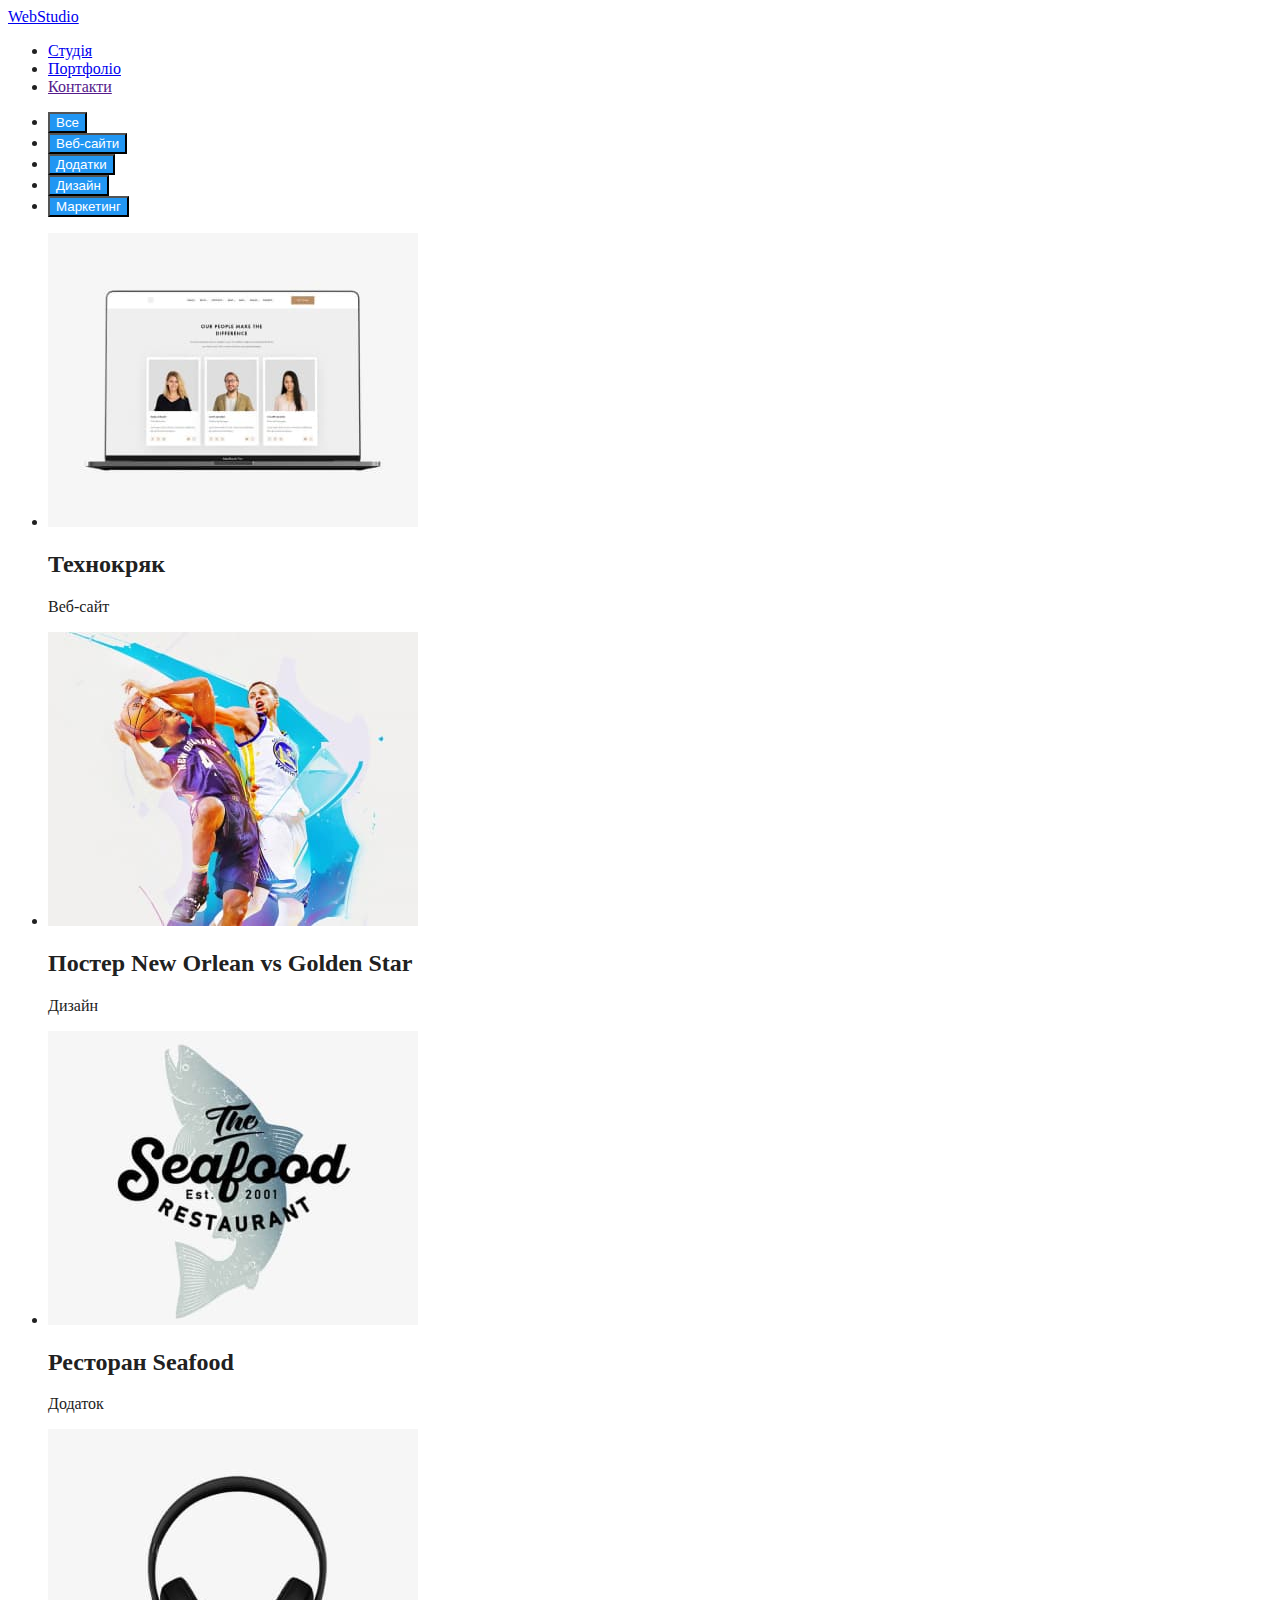
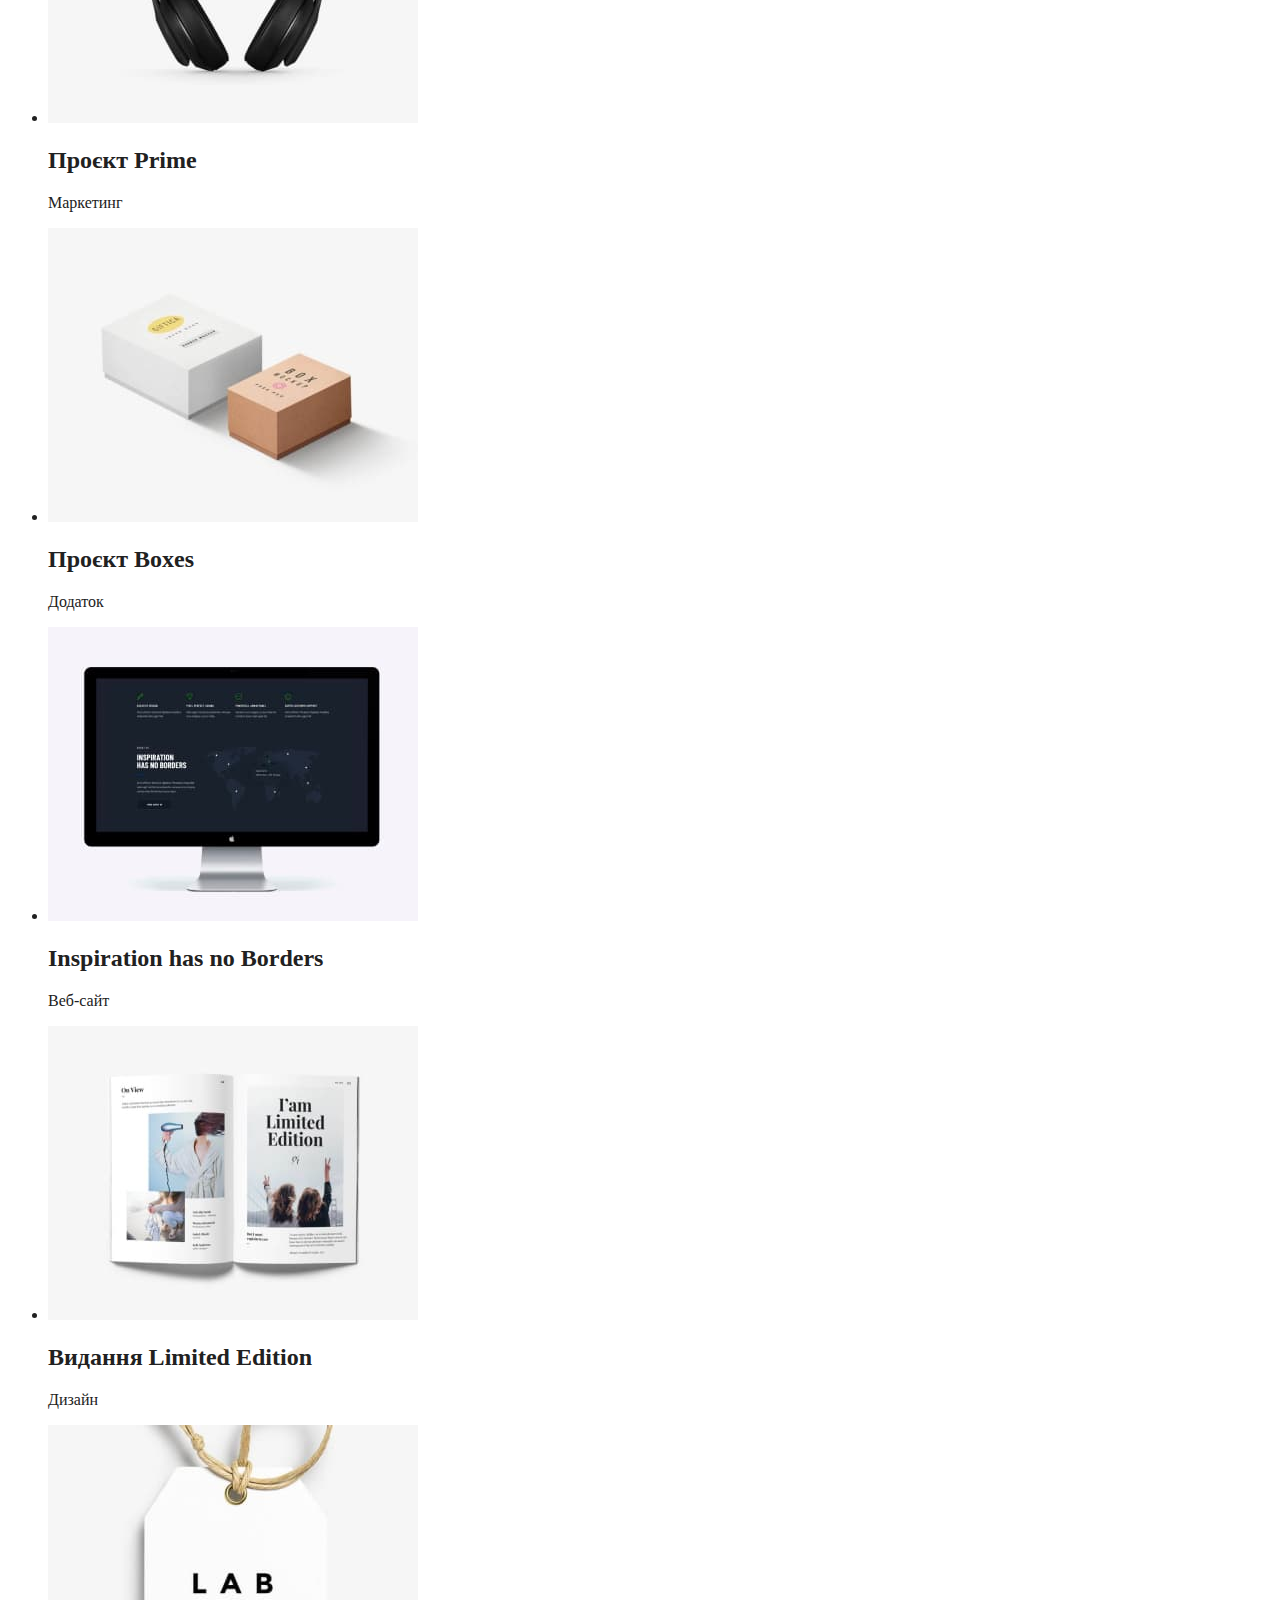
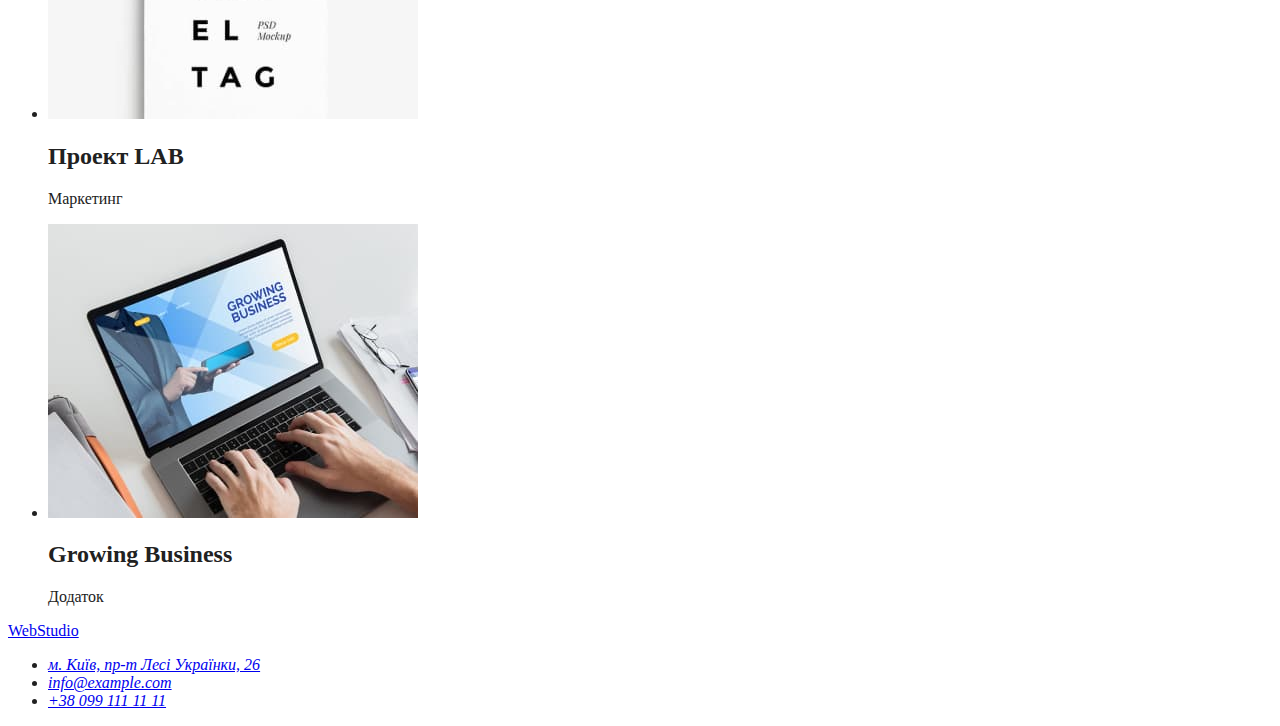
==== portfolio.html @ 0446165f "add 2nd page" ====
<!DOCTYPE html>
<html lang="uk">
    <head>
        <meta charset="UTF-8">
        <meta http-equiv="X-UA-Compatible" content="IE=edge">
        <meta name="viewport" content="width=device-width, initial-scale=1.0">
        <title>WebStudio</title>
        <link rel="stylesheet" href="./css/styles.css">

    </head>
    <body>
        <header>          
            <nav class="nav">
                <a 
                lang="en"
                href="/">
                    WebStudio
                </a>
                <ul class="nav-list list">
                    <li><a href="./index.html">Студія</a></li>
                    <li><a href="./">Портфоліо</a></li>
                    <li><a href="">Контакти</a></li>
                </ul>
            </nav>

<section>
    <ul>
        <li><button class="button">Все</button></li>
        <li><button class="button">Веб-сайти</button></li>
        <li><button class="button">Додатки</button></li>
        <li><button class="button">Дизайн</button></li>
        <li><button class="button">Маркетинг</button></li>
    </ul>
</section>
<section>
    <ul>
        <!-- langf????? -->
        <li>
            <img src="./images/portfolio/img1.jpg" alt="Веб-сторінка">
            <h2>Технокряк</h2>
            <p>Веб-сайт</p>
        </li>
        <li>
            <img src="./images/portfolio/img2.jpg" alt="Баскетбол">
            <h2 lang="en">Постер New Orlean vs Golden Star</h2>
            <p>Дизайн</p>
        </li>
        <li>
            <img src="./images/portfolio/img3.jpg" alt="Логотип компанії">
            <h2>Ресторан Seafood</h2>
            <p>Додаток</p>
        </li>
        <li>
            <img src="./images/portfolio/img4.jpg" alt="Навушники">
            <h2>Проєкт Prime</h2>
            <p>Маркетинг</p>
        </li>
        <li>
            <img src="./images/portfolio/img5.jpg" alt="Коробки різного кольору">
            <h2>Проєкт Boxes</h2>
            <p>Додаток</p>
        </li>
        <li>
            <img src="./images/portfolio/img6.jpg" alt="Комп`ютер Apple">
            <h2 lang="en">Inspiration has no Borders</h2>
            <p>Веб-сайт</p>
        </li> 
       
        <li>
            <img src="./images/portfolio/img7.jpg" alt="Книга з ілюстраціями">
            <h2>Видання Limited Edition</h2>
            <p>Дизайн</p>
        </li>
        <li>
            <img src="./images/portfolio/img8.jpg" alt="Тег з назвою">
            <h2>Проект LAB</h2>
            <p>Маркетинг</p>
        </li>
        <li>
            <img src="./images/portfolio/img9.jpg" alt="Робота за ноутбуком">
            <h2 lang="en">Growing Business</h2>
            <p>Додаток</p>
        </li>
    </ul>
</section>




            <footer>
                <a lang="en" href="/"> WebStudio</a>
        
                <address>
                    <ul class="list">
                        <li>
                            <a href="https://www.google.com/maps/d/embed?mid=10uSM3H-mIU3GznYo2szRIEphczw&hl=en_US&ehbc=2E312F" target="_blank">м. Київ, пр-т Лесі Українки, 26
                            </a>
                        </li>
                        <li>
                            <a href="mailto:info@example.com">info@example.com</a>
                        </li>
                        <li>  
                            <a href="tel:+380991111111">+38 099 111 11 11</a>                   
                        </li>
                    </ul>                         
                </address>
            </footer>
            </body>
            </html>
---- css/styles.css ----
body {
    background-color: #FFFFFF;
    color: #212121;
}

/* во все списки добавить */
/* .list{
    list-style: none; */
/* } */ */

/* не работает */
.nav-list,link:hover
.nav-list,link:focus {
    color: #2196F3;

}

.nav-auth-list {
    color: #757575;

}
.button {
    color: #FFFFFF;
    background-color: #2196F3;
}

/* еще черній #000000; */
/*  основнойчерный #212121; */
/* абзац и хедер #757575;*/
/* акцент синий #2196F3; */
/* фон акцент белій #FFFFFF; */
/* футер  rgba(255, 255, 255, 0.6) телефон ипочта */
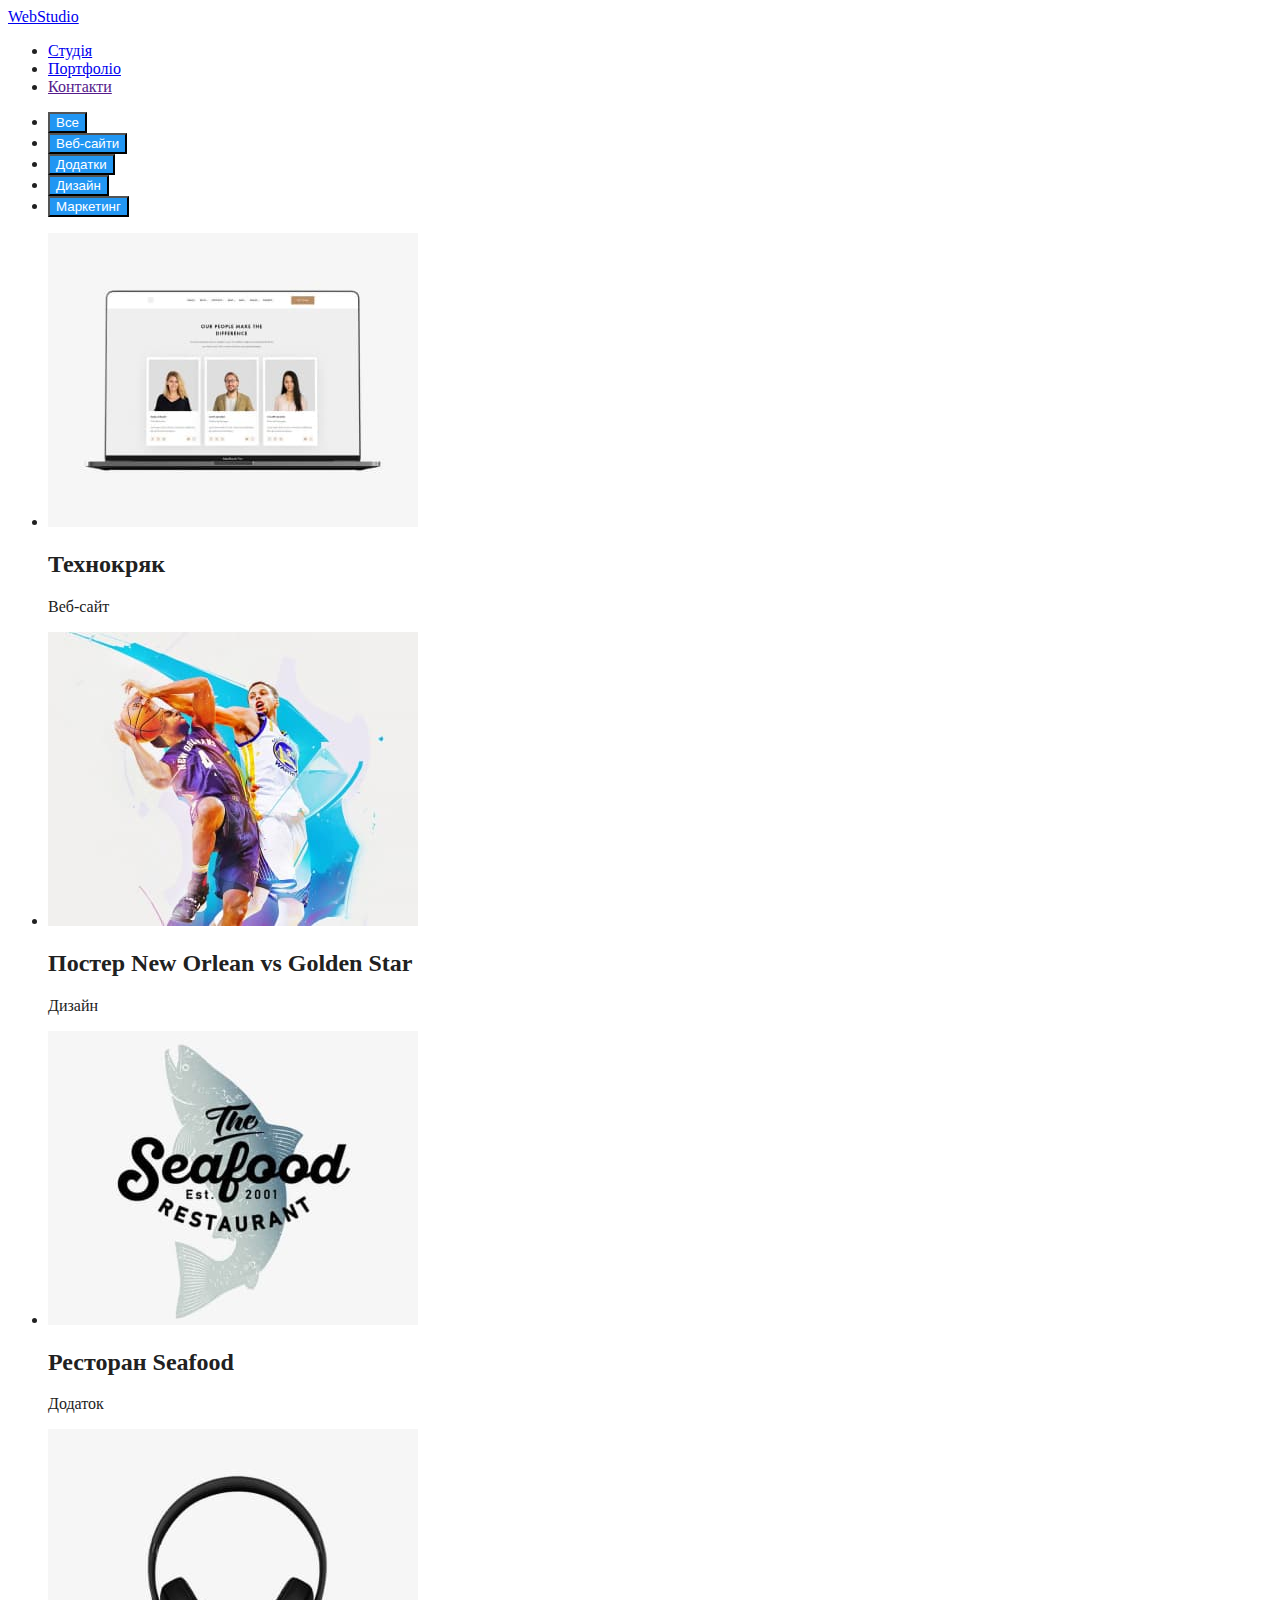
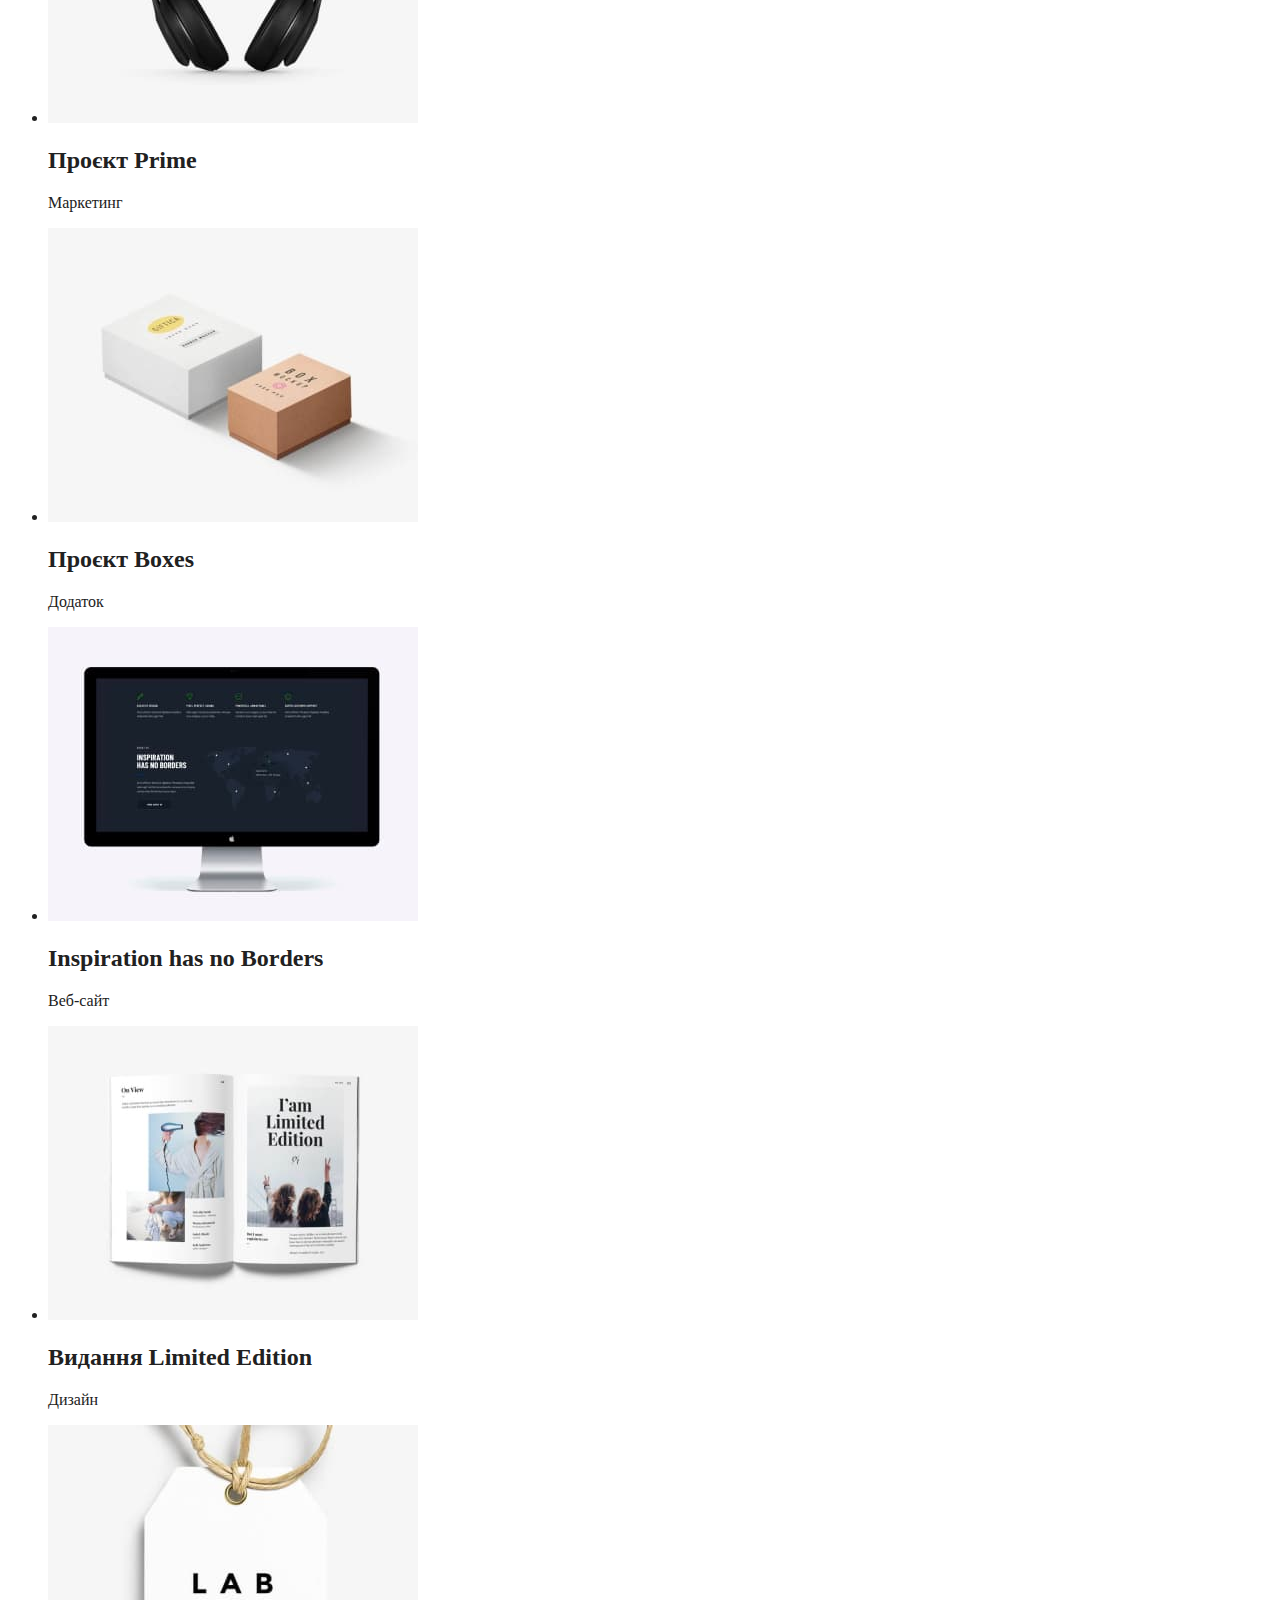
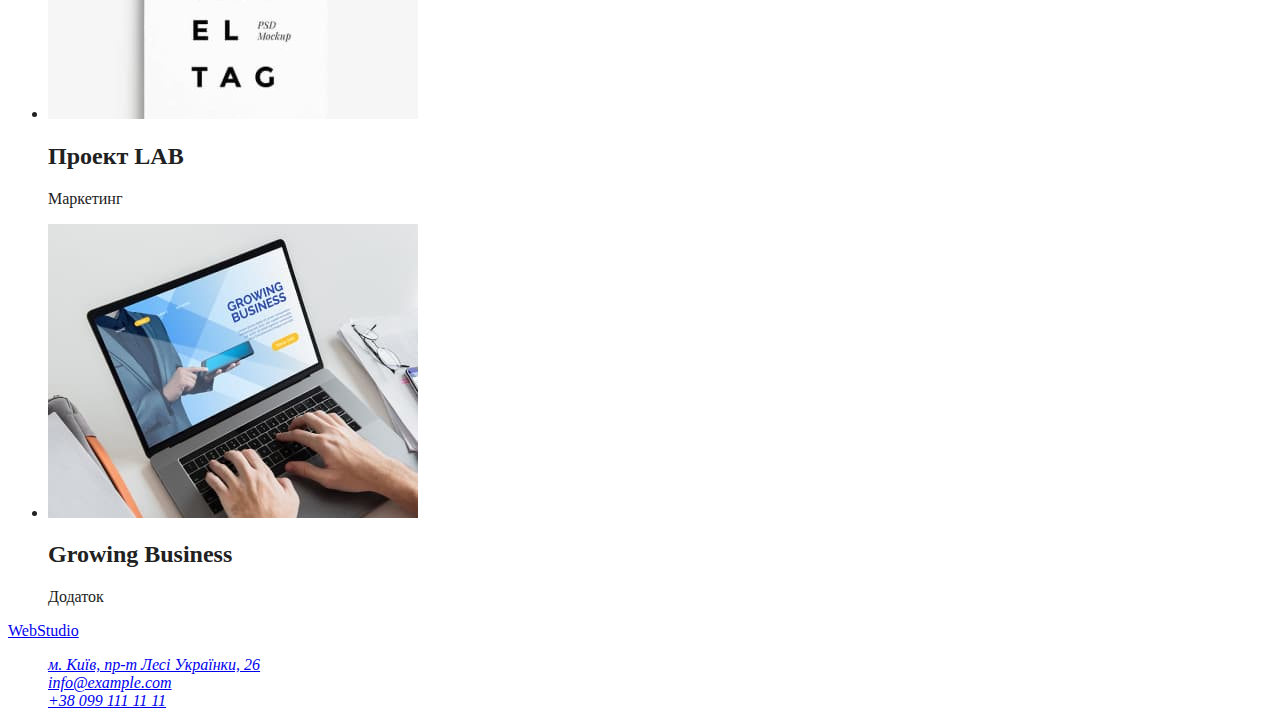
==== commit 493aea03: "add colours 1st page" ====
--- a/portfolio.html
+++ b/portfolio.html
@@ -16,7 +16,7 @@
                 href="/">
                     WebStudio
                 </a>
-                <ul class="nav-list list">
+                <ul class="nav-list ">
                     <li><a href="./index.html">Студія</a></li>
                     <li><a href="./">Портфоліо</a></li>
                     <li><a href="">Контакти</a></li>
--- a/css/styles.css
+++ b/css/styles.css
@@ -2,22 +2,35 @@
     background-color: #FFFFFF;
     color: #212121;
 }
-
-/* во все списки добавить */
-/* .list{
-    list-style: none; */
-/* } */ */
-
-/* не работает */
-.nav-list,link:hover
-.nav-list,link:focus {
+.logo {
+    color: black;
+}
+.site-nav .link {
+    color: #212121;
+}
+.site-nav .link:hover,
+.site-nav .link:focus {
     color: #2196F3;
-
 }
 
-.nav-auth-list {
+.list {
+    list-style: none;
+}
+.nav-contact .link{
     color: #757575;
-
+}
+.nav-contact .link:hover,
+.nav-contact .link:focus {
+    color: #2196F3; 
+}
+.hero {
+    background-color: #2F303A;
+}
+.hero-title {
+    color: #FFFFFF;
+}
+.section-text {
+    color: #757575;
 }
 .button {
     color: #FFFFFF;
@@ -25,8 +38,9 @@
 }
 
 /* еще черній #000000; */
-/*  основнойчерный #212121; */
-/* абзац и хедер #757575;*/
+/*  основнойчерный #212121;поменяла */
+/* абзац и хедер #757575;поменяла*/
 /* акцент синий #2196F3; */
 /* фон акцент белій #FFFFFF; */
+/* фон hero #2F303A */
 /* футер  rgba(255, 255, 255, 0.6) телефон ипочта */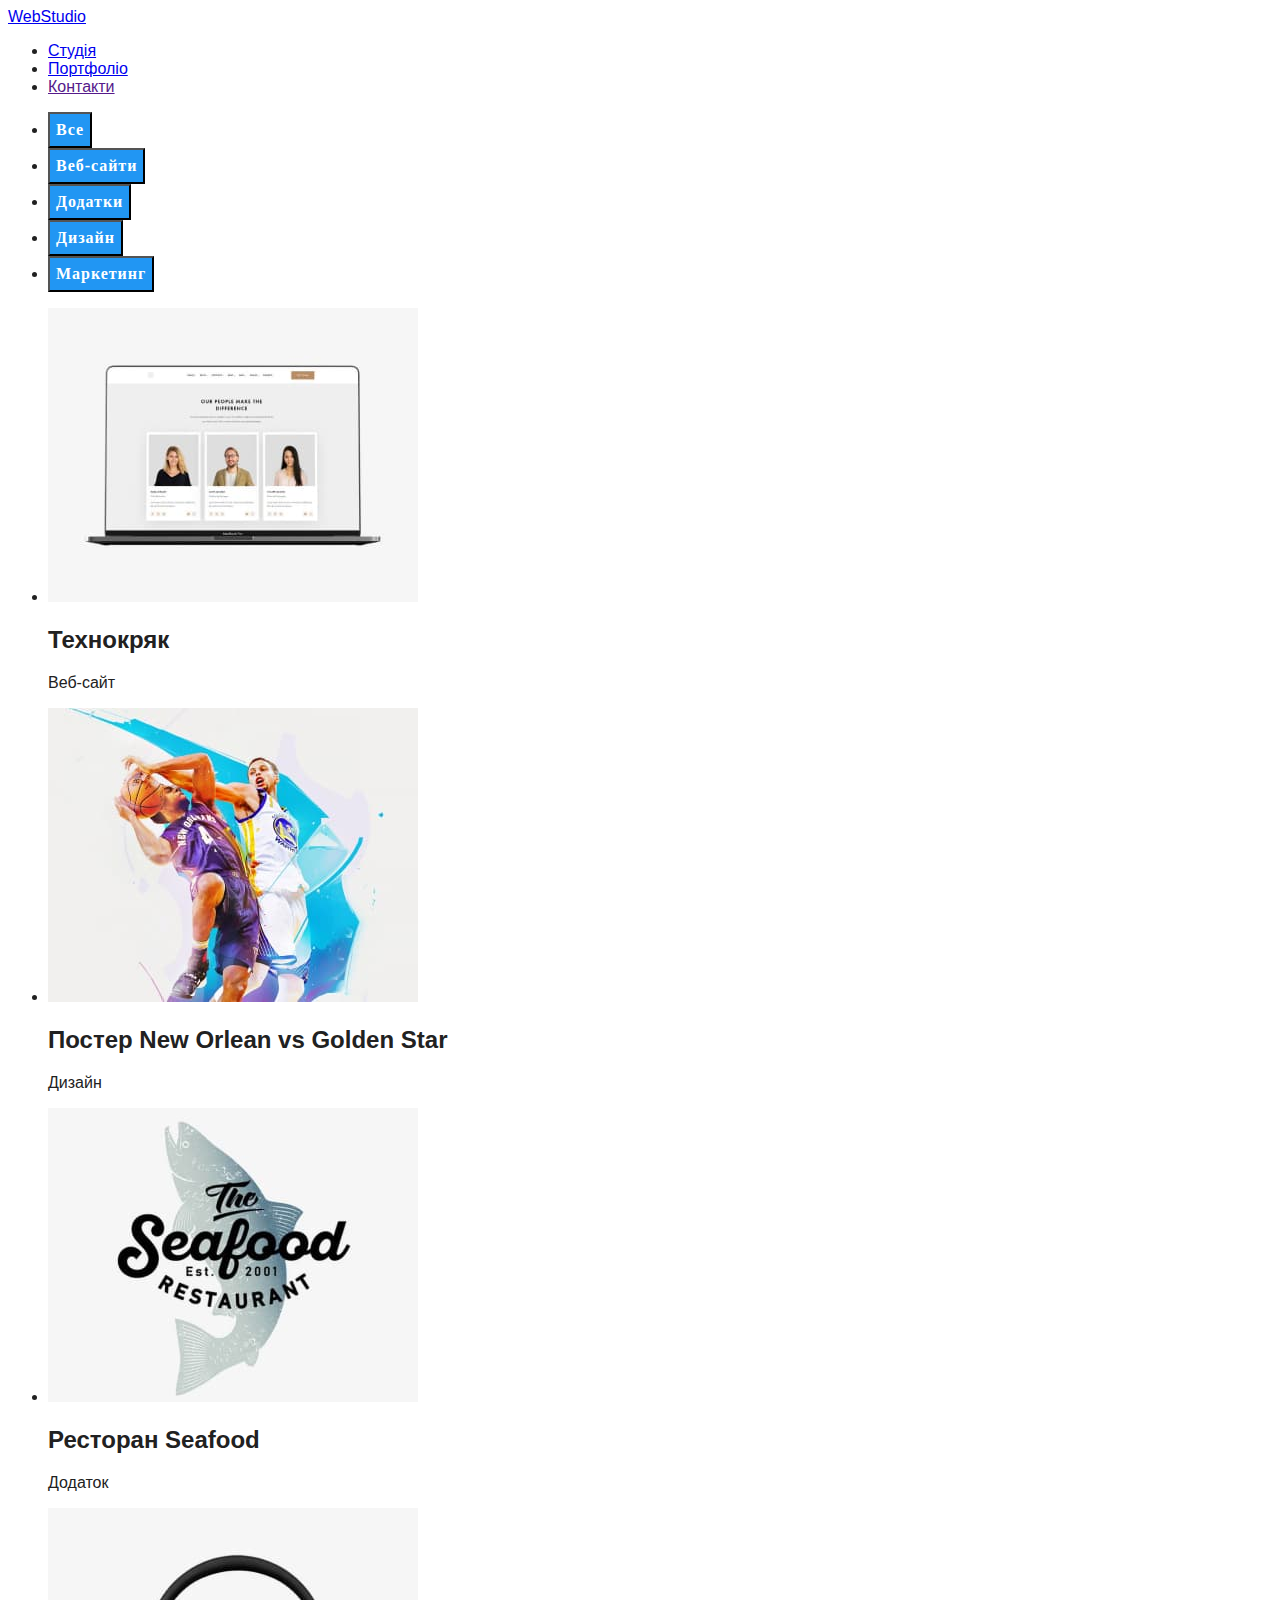
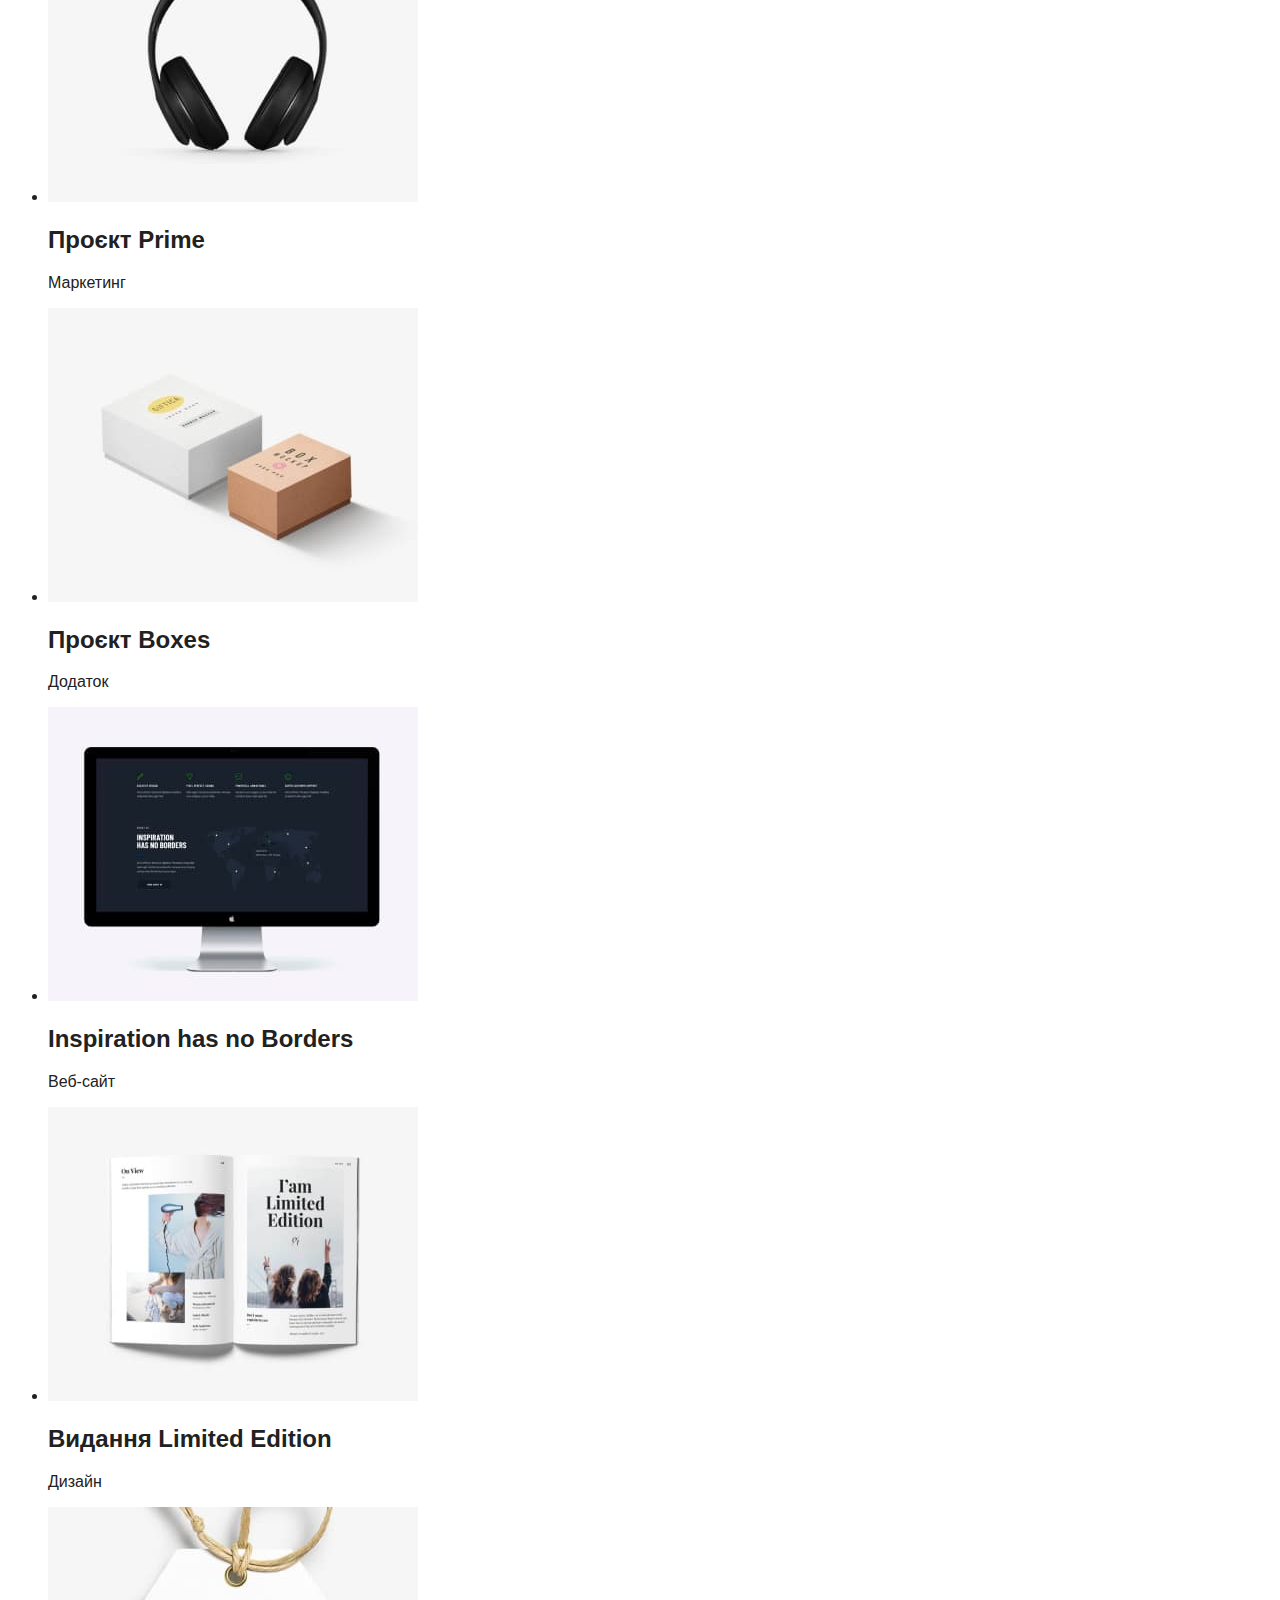
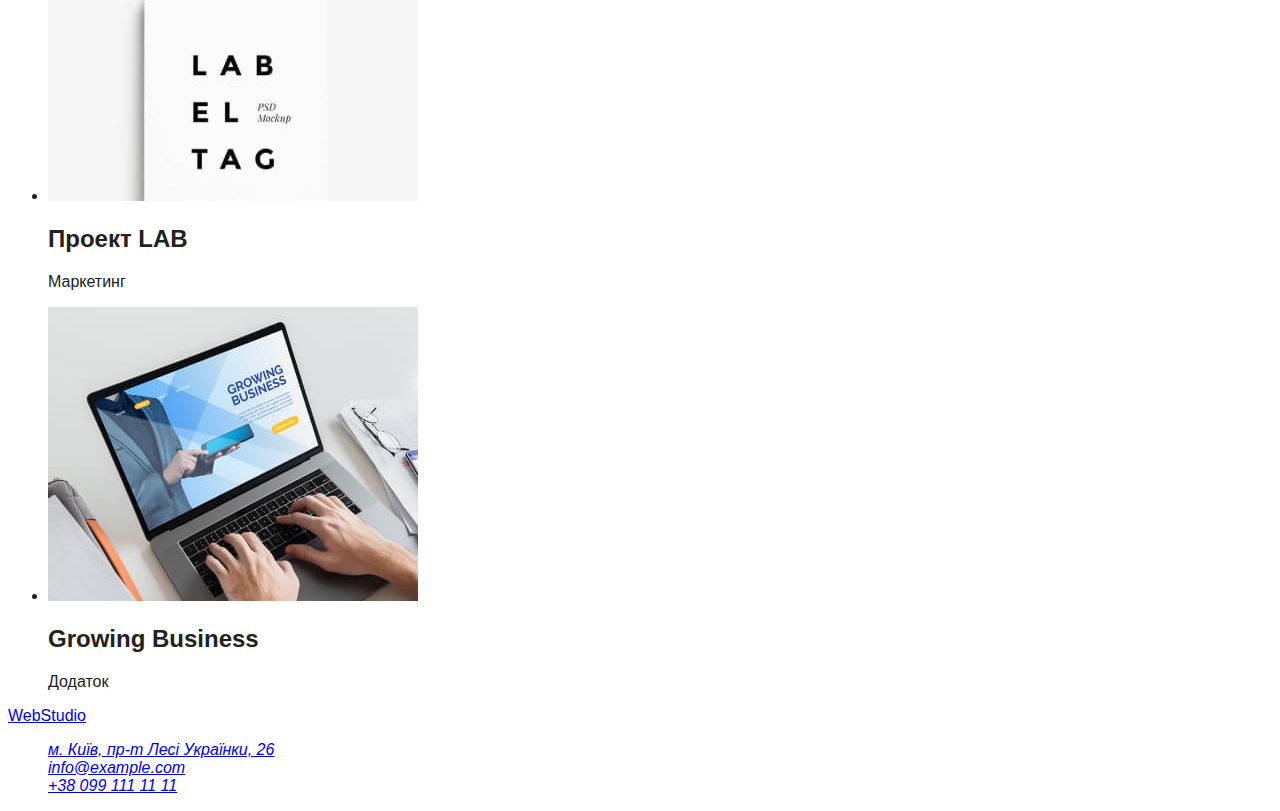
==== commit c283168e: "add all classes 1 page" ====
--- a/portfolio.html
+++ b/portfolio.html
@@ -24,6 +24,7 @@
             </nav>
 
 <section>
+    <h1 hidden>Портфоліо</h1>
     <ul>
         <li><button class="button">Все</button></li>
         <li><button class="button">Веб-сайти</button></li>
@@ -36,48 +37,48 @@
     <ul>
         <!-- langf????? -->
         <li>
-            <img src="./images/portfolio/img1.jpg" alt="Веб-сторінка">
+            <img src="./images/portfolio/img1.jpg" alt="Веб-сторінка" width="370" height="294">
             <h2>Технокряк</h2>
             <p>Веб-сайт</p>
         </li>
         <li>
-            <img src="./images/portfolio/img2.jpg" alt="Баскетбол">
+            <img src="./images/portfolio/img2.jpg" alt="Баскетбол" width="370" height="294">
             <h2 lang="en">Постер New Orlean vs Golden Star</h2>
             <p>Дизайн</p>
         </li>
         <li>
-            <img src="./images/portfolio/img3.jpg" alt="Логотип компанії">
+            <img src="./images/portfolio/img3.jpg" alt="Логотип компанії" width="370" height="294">
             <h2>Ресторан Seafood</h2>
             <p>Додаток</p>
         </li>
         <li>
-            <img src="./images/portfolio/img4.jpg" alt="Навушники">
+            <img src="./images/portfolio/img4.jpg" alt="Навушники" width="370" height="294">
             <h2>Проєкт Prime</h2>
             <p>Маркетинг</p>
         </li>
         <li>
-            <img src="./images/portfolio/img5.jpg" alt="Коробки різного кольору">
+            <img src="./images/portfolio/img5.jpg" alt="Коробки різного кольору" width="370" height="294">
             <h2>Проєкт Boxes</h2>
             <p>Додаток</p>
         </li>
         <li>
-            <img src="./images/portfolio/img6.jpg" alt="Комп`ютер Apple">
+            <img src="./images/portfolio/img6.jpg" alt="Комп`ютер Apple" width="370" height="294">
             <h2 lang="en">Inspiration has no Borders</h2>
             <p>Веб-сайт</p>
         </li> 
        
         <li>
-            <img src="./images/portfolio/img7.jpg" alt="Книга з ілюстраціями">
+            <img src="./images/portfolio/img7.jpg" alt="Книга з ілюстраціями" width="370" height="294">
             <h2>Видання Limited Edition</h2>
             <p>Дизайн</p>
         </li>
         <li>
-            <img src="./images/portfolio/img8.jpg" alt="Тег з назвою">
+            <img src="./images/portfolio/img8.jpg" alt="Тег з назвою" width="370" height="294">
             <h2>Проект LAB</h2>
             <p>Маркетинг</p>
         </li>
         <li>
-            <img src="./images/portfolio/img9.jpg" alt="Робота за ноутбуком">
+            <img src="./images/portfolio/img9.jpg" alt="Робота за ноутбуком" width="370" height="294">
             <h2 lang="en">Growing Business</h2>
             <p>Додаток</p>
         </li>
--- a/css/styles.css
+++ b/css/styles.css
@@ -1,9 +1,23 @@
 body {
     background-color: #FFFFFF;
     color: #212121;
+    font-family: Roboto, sans-serif;
 }
 .logo {
+    font-family: 'Raleway', sans-serif;
+    font-weight: 700;
+    font-size: 26px;
+    line-height: 1.19;
+    letter-spacing: 0.03em;
     color: black;
+}
+.start-logo {
+    font-family: 'Raleway', sans-serif;
+    font-weight: 700;
+    font-size: 26px;
+    line-height: 1.19;
+    letter-spacing: 0.03em;
+    color: #2196F3;
 }
 .site-nav .link {
     color: #212121;
@@ -16,26 +30,126 @@
 .list {
     list-style: none;
 }
+.link {
+    text-decoration: none;
+}
+.site-nav-list {
+    font-weight: 500;
+    font-size: 14px;
+    line-height: 1.14;
+    letter-spacing: 0.02em;
+}
+/* .site-nav .link {
+    font-weight: 500;
+    font-size: 14px;
+    line-height: 1.14;
+    letter-spacing: 0.02em;
+} */
+
 .nav-contact .link{
     color: #757575;
+}
+.nav-contact-item {
+    font-family: 'Roboto',sans-serif;
+    font-weight: 500;
+    font-size: 14px;
+    line-height: 1.14;
+    letter-spacing: 0.02em;
 }
 .nav-contact .link:hover,
 .nav-contact .link:focus {
     color: #2196F3; 
 }
+
+
 .hero {
     background-color: #2F303A;
 }
 .hero-title {
+    font-family: 'Roboto';
+    font-weight: 900;
+    font-size: 44px;
+    line-height: 1.36;
+    text-align: center;
+    letter-spacing: 0.06em;
+    text-transform: uppercase;
     color: #FFFFFF;
 }
-.section-text {
+.button {
+    font-family: 'Roboto';
+    font-weight: 700;
+    font-size: 16px;
+    line-height: 1.88;
+    /* display: flex;
+    align-items: center; */
+    text-align: center;
+    letter-spacing: 0.06em;
+    color: #FFFFFF;
+    background-color: #2196F3;
+    cursor:pointer;
+}
+.button:hover,
+.button:focus {
+    color: #FFFFFF;
+    background-color:#188CE8;
+}
+.title-feautures {
+    font-family: 'Roboto';
+    font-weight: 700;
+    font-size: 14px;
+    line-height: 1.14;
+    letter-spacing: 0.03em;
+    text-transform: uppercase;
+    /* последние значение отличаются */
+}
+
+
+.text-feautures {
+    font-family: 'Roboto';
+    font-weight: 400;
+    font-size: 14px;
+    line-height: 1.71;
+    letter-spacing: 0.03em;
     color: #757575;
 }
-.button {
-    color: #FFFFFF;
-    background-color: #2196F3;
+.gallery-title {
+    font-family: 'Roboto';
+    font-weight: 700;
+    font-size: 36px;
+    line-height: 1.17;
+    text-align: center;
+    letter-spacing: 0.03em;
+    color: #212121;
 }
+/* IMG */
+.team-title [
+    font-family: 'Roboto';
+    font-weight: 700;
+    font-size: 36px;
+    line-height: 1.17;
+    text-align: center;
+    letter-spacing: 0.03em;
+    color: #212121;
+]
+font-family: 'Roboto';
+font-style: normal;
+font-weight: 500;
+font-size: 16px;
+line-height: 19px;
+/* identical to box height */
+
+text-align: center;
+letter-spacing: 0.03em;
+
+color: #212121;
+
+
+
+/* 
+Raleway bold 
+Roboto medium, black,bold, regular,
+Roboto regular-основной
+*/
 
 /* еще черній #000000; */
 /*  основнойчерный #212121;поменяла */
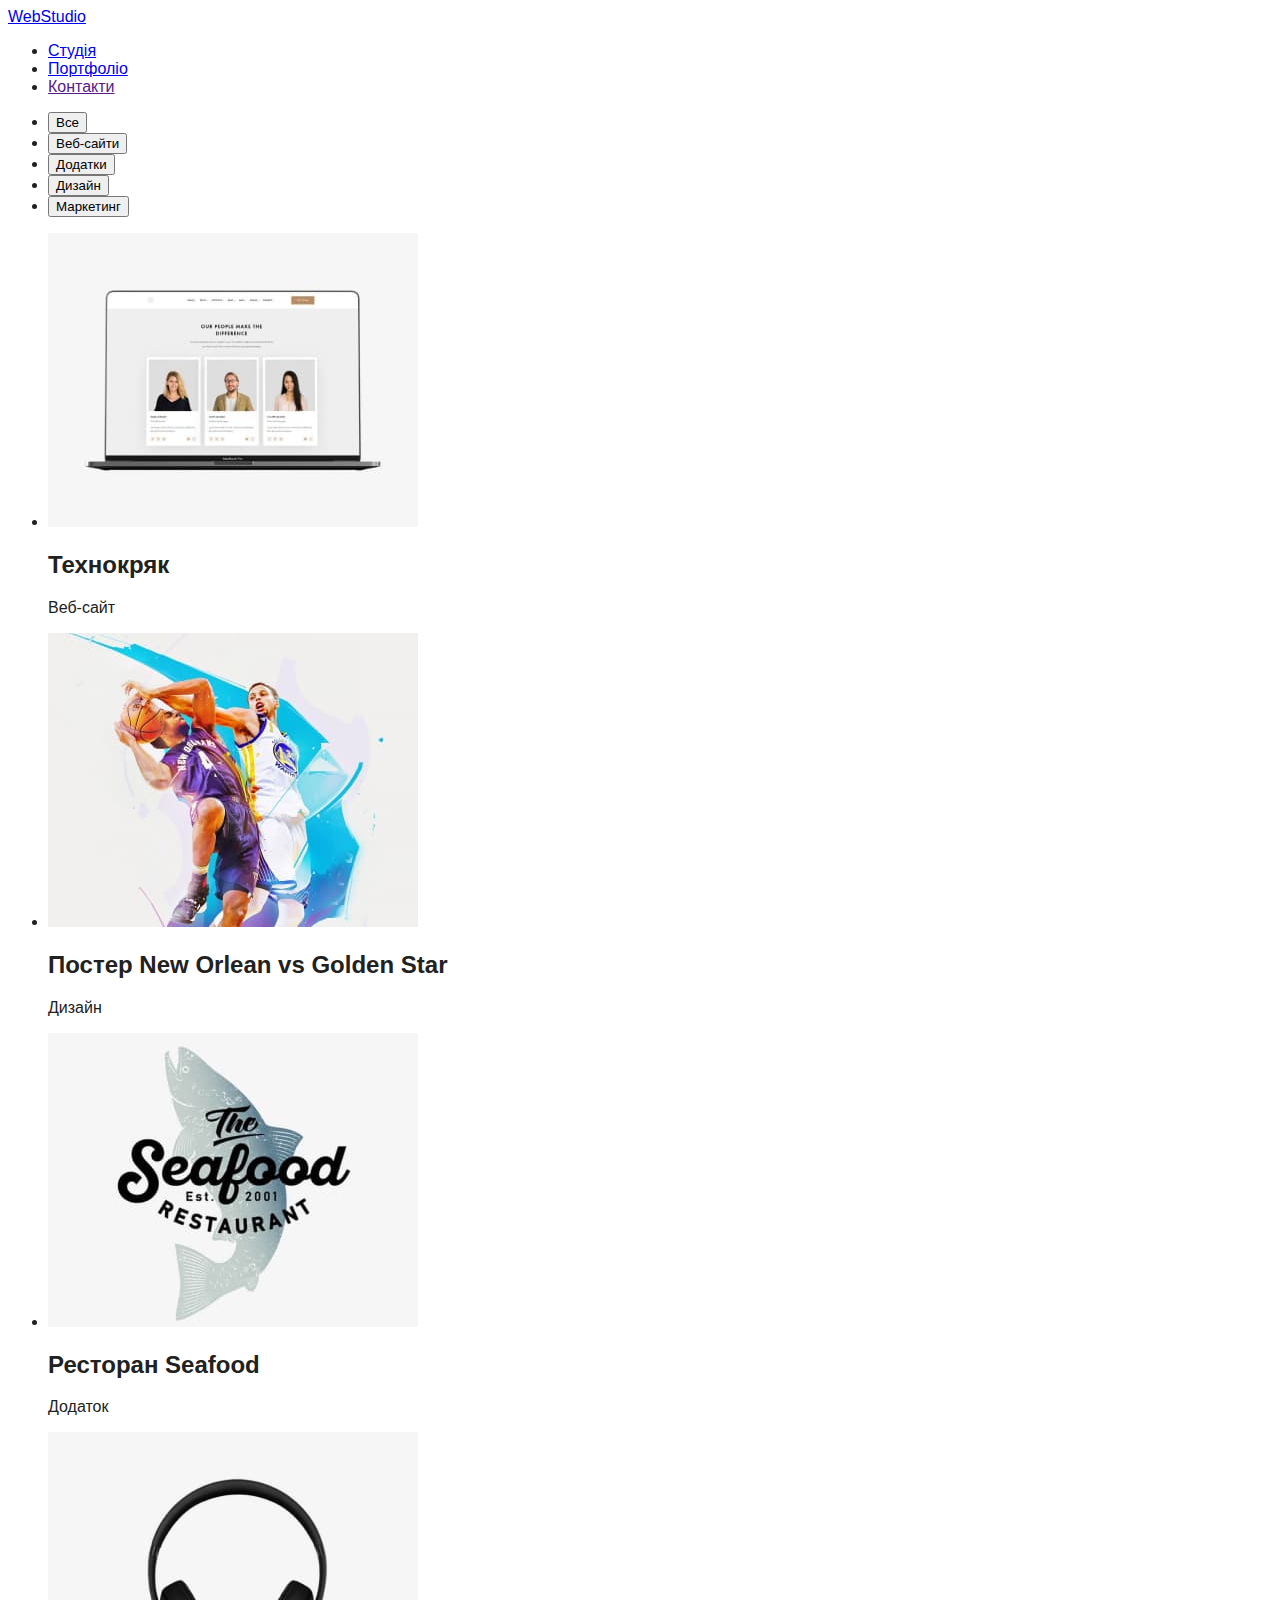
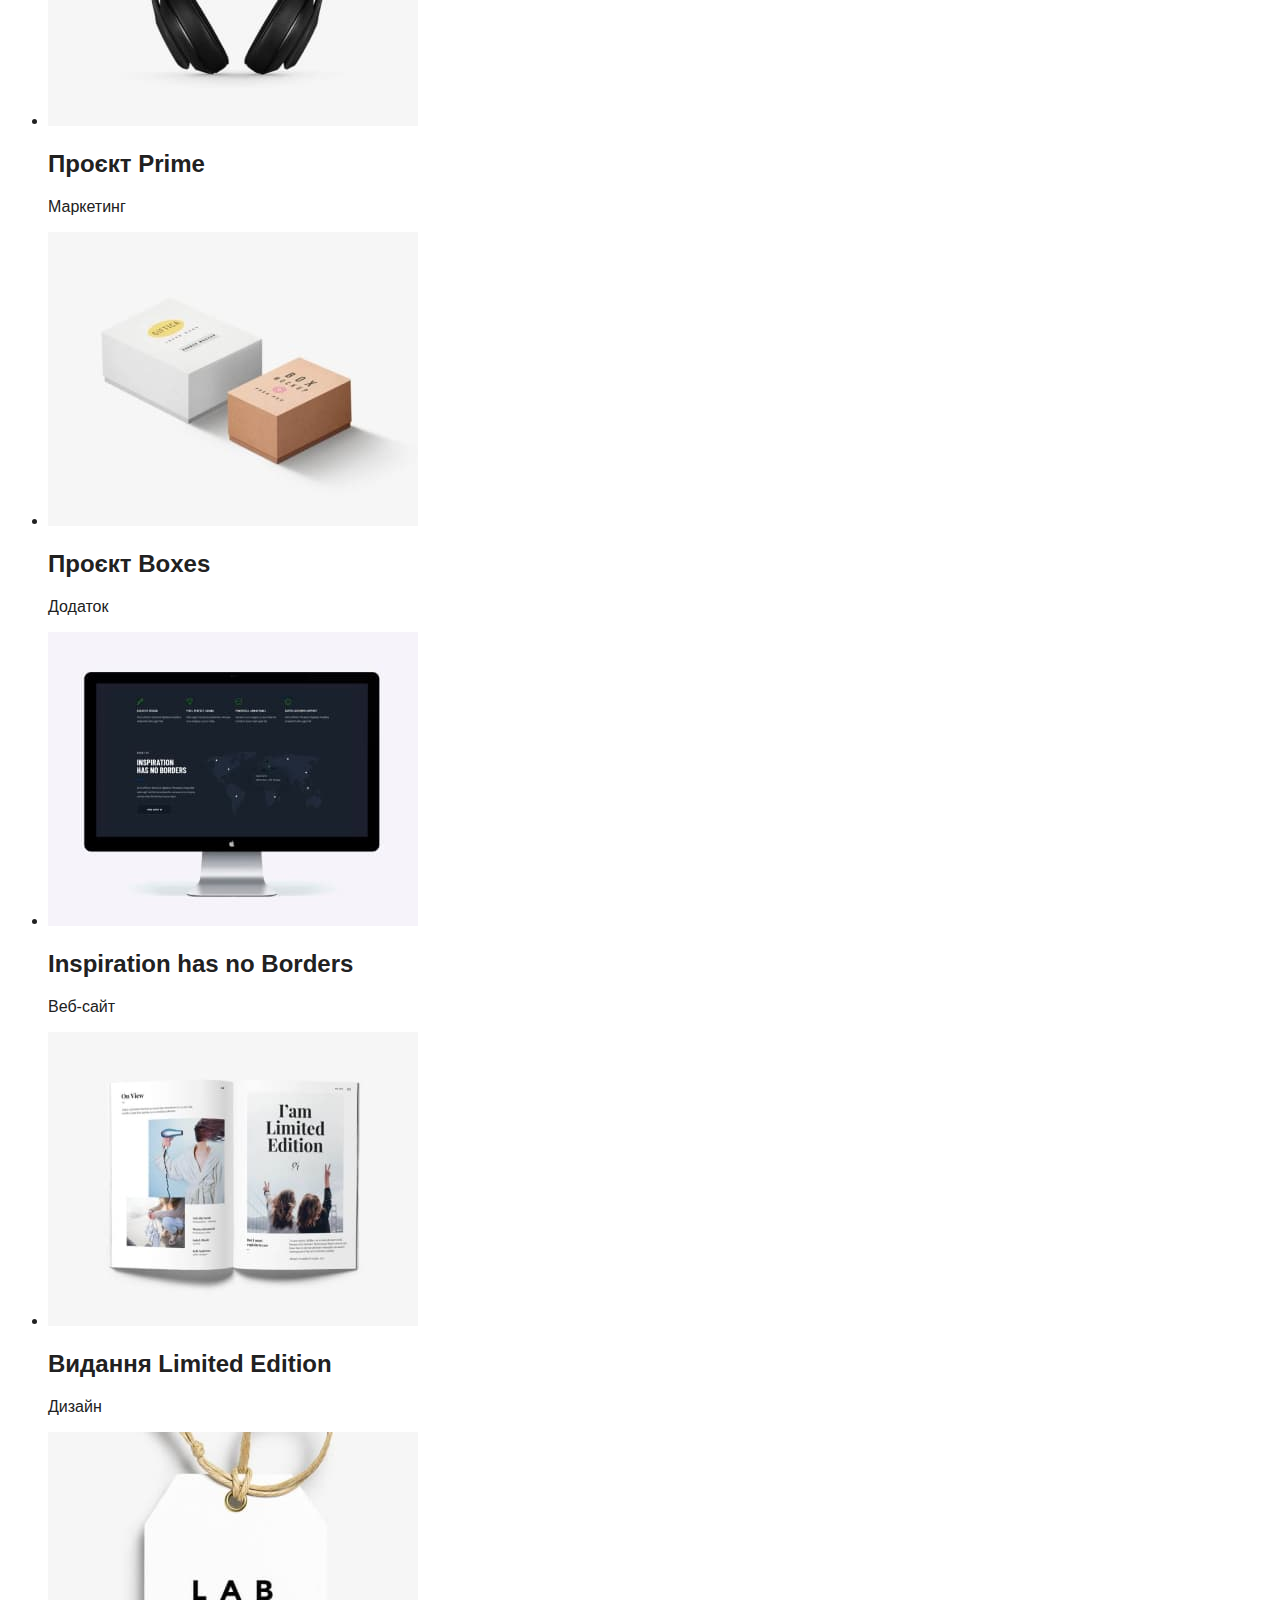
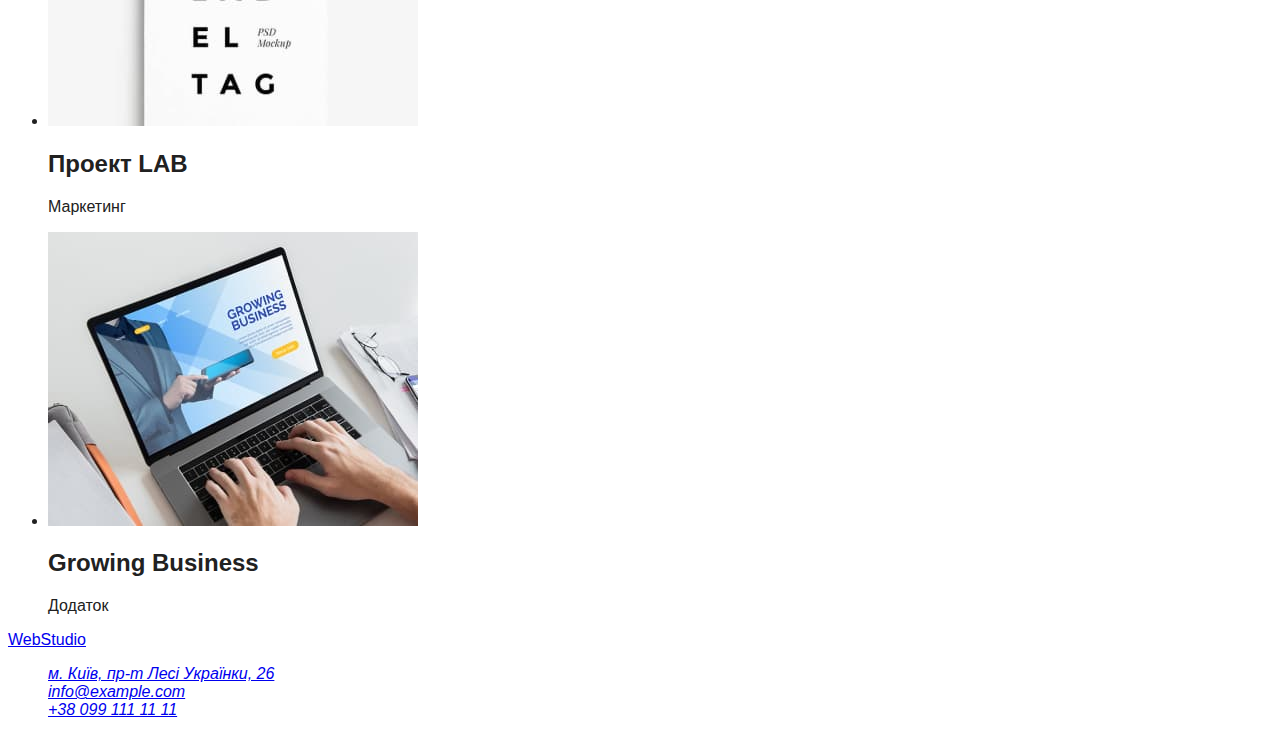
==== commit 0e4dffb4: "next commit" ====
--- a/portfolio.html
+++ b/portfolio.html
@@ -23,64 +23,61 @@
                 </ul>
             </nav>
 
-<section>
-    <h1 hidden>Портфоліо</h1>
-    <ul>
-        <li><button class="button">Все</button></li>
-        <li><button class="button">Веб-сайти</button></li>
-        <li><button class="button">Додатки</button></li>
-        <li><button class="button">Дизайн</button></li>
-        <li><button class="button">Маркетинг</button></li>
+<section class="gallery">
+    <h1 class="gallery-title" hidden>Галерея</h1>
+    <ul class="gallery-buttons">
+        <li class="gallery-buttons-link"><button>Все</button></li>
+        <li class="gallery-buttons-link"><button>Веб-сайти</button></li>
+        <li class="gallery-buttons-link"><button>Додатки</button></li>
+        <li class="gallery-buttons-link"><button>Дизайн</button></li>
+        <li class="gallery-buttons-link"><button>Маркетинг</button></li>
     </ul>
-</section>
-<section>
-    <ul>
+    <ul class="portfolio">
         <!-- langf????? -->
-        <li>
-            <img src="./images/portfolio/img1.jpg" alt="Веб-сторінка" width="370" height="294">
-            <h2>Технокряк</h2>
-            <p>Веб-сайт</p>
+        <li class="portfolio-list">
+            <img class="portfolio-img" src="./images/portfolio/img1.jpg" alt="Веб-сторінка" width="370" height="294">
+            <h2 class="portfolio-title">Технокряк</h2>
+            <p class="portfolio-text">Веб-сайт</p>
         </li>
-        <li>
-            <img src="./images/portfolio/img2.jpg" alt="Баскетбол" width="370" height="294">
-            <h2 lang="en">Постер New Orlean vs Golden Star</h2>
-            <p>Дизайн</p>
+        <li class="portfolio-list">
+            <img class="portfolio-img" src="./images/portfolio/img2.jpg" alt="Баскетбол" width="370" height="294">
+            <h2 class="portfolio-title" lang="en">Постер New Orlean vs Golden Star</h2>
+            <p class="portfolio-text">Дизайн</p>
         </li>
-        <li>
-            <img src="./images/portfolio/img3.jpg" alt="Логотип компанії" width="370" height="294">
-            <h2>Ресторан Seafood</h2>
-            <p>Додаток</p>
+        <li class="portfolio-list">
+            <img class="portfolio-img" src="./images/portfolio/img3.jpg" alt="Логотип компанії" width="370" height="294">
+            <h2 class="portfolio-title">Ресторан Seafood</h2>
+            <p class="portfolio-text">Додаток</p>
         </li>
-        <li>
-            <img src="./images/portfolio/img4.jpg" alt="Навушники" width="370" height="294">
-            <h2>Проєкт Prime</h2>
-            <p>Маркетинг</p>
+        <li class="portfolio-list">
+            <img class="portfolio-img" src="./images/portfolio/img4.jpg" alt="Навушники" width="370" height="294">
+            <h2 class="portfolio-title">Проєкт Prime</h2>
+            <p class="portfolio-text">Маркетинг</p>
         </li>
-        <li>
-            <img src="./images/portfolio/img5.jpg" alt="Коробки різного кольору" width="370" height="294">
-            <h2>Проєкт Boxes</h2>
-            <p>Додаток</p>
+        <li class="portfolio-list">
+            <img class="portfolio-img" src="./images/portfolio/img5.jpg" alt="Коробки різного кольору" width="370" height="294">
+            <h2 class="portfolio-title">Проєкт Boxes</h2>
+            <p class="portfolio-text">Додаток</p>
         </li>
-        <li>
-            <img src="./images/portfolio/img6.jpg" alt="Комп`ютер Apple" width="370" height="294">
-            <h2 lang="en">Inspiration has no Borders</h2>
-            <p>Веб-сайт</p>
-        </li> 
-       
-        <li>
-            <img src="./images/portfolio/img7.jpg" alt="Книга з ілюстраціями" width="370" height="294">
-            <h2>Видання Limited Edition</h2>
-            <p>Дизайн</p>
+        <li class="portfolio-list">
+            <img class="portfolio-img" src="./images/portfolio/img6.jpg" alt="Комп`ютер Apple" width="370" height="294">
+            <h2 class="portfolio-title" lang="en">Inspiration has no Borders</h2>
+            <p class="portfolio-text">Веб-сайт</p>
+        </li>     
+        <li class="portfolio-list">
+            <img class="portfolio-img" src="./images/portfolio/img7.jpg" alt="Книга з ілюстраціями" width="370" height="294">
+            <h2 class="portfolio-title">Видання Limited Edition</h2>
+            <p class="portfolio-text">Дизайн</p>
         </li>
-        <li>
-            <img src="./images/portfolio/img8.jpg" alt="Тег з назвою" width="370" height="294">
-            <h2>Проект LAB</h2>
-            <p>Маркетинг</p>
+        <li class="portfolio-list">
+            <img class="portfolio-img" src="./images/portfolio/img8.jpg" alt="Тег з назвою" width="370" height="294">
+            <h2 class="portfolio-title">Проект LAB</h2>
+            <p class="portfolio-text">Маркетинг</p>
         </li>
-        <li>
-            <img src="./images/portfolio/img9.jpg" alt="Робота за ноутбуком" width="370" height="294">
-            <h2 lang="en">Growing Business</h2>
-            <p>Додаток</p>
+        <li class="portfolio-list">
+            <img class="portfolio-img" src="./images/portfolio/img9.jpg" alt="Робота за ноутбуком" width="370" height="294">
+            <h2 class="portfolio-title" lang="en">Growing Business</h2>
+            <p class="portfolio-text">Додаток</p>
         </li>
     </ul>
 </section>
--- a/css/styles.css
+++ b/css/styles.css
@@ -1,8 +1,23 @@
+:root {
+
+}
+
 body {
     background-color: #FFFFFF;
     color: #212121;
     font-family: Roboto, sans-serif;
 }
+/* =======START COMPONENTS======= */
+.list {
+    list-style: none;
+}
+.link {
+    text-decoration: none;
+}
+
+/* =======END COMPONENTS=======*/
+
+/* =======START HEADER======= */
 .logo {
     font-family: 'Raleway', sans-serif;
     font-weight: 700;
@@ -27,12 +42,7 @@
     color: #2196F3;
 }
 
-.list {
-    list-style: none;
-}
-.link {
-    text-decoration: none;
-}
+
 .site-nav-list {
     font-weight: 500;
     font-size: 14px;
@@ -60,8 +70,8 @@
 .nav-contact .link:focus {
     color: #2196F3; 
 }
-
-
+/* =======END HEADER======= */
+/* =======START HERO======= */
 .hero {
     background-color: #2F303A;
 }
@@ -93,6 +103,9 @@
     color: #FFFFFF;
     background-color:#188CE8;
 }
+/* =======END HERO======= */
+
+/* =======START FEAUTURES======= */
 .title-feautures {
     font-family: 'Roboto';
     font-weight: 700;
@@ -102,8 +115,6 @@
     text-transform: uppercase;
     /* последние значение отличаются */
 }
-
-
 .text-feautures {
     font-family: 'Roboto';
     font-weight: 400;
@@ -112,7 +123,9 @@
     letter-spacing: 0.03em;
     color: #757575;
 }
-.gallery-title {
+/* =======END FEAUTURES======= */
+
+.about-title {
     font-family: 'Roboto';
     font-weight: 700;
     font-size: 36px;
@@ -122,7 +135,11 @@
     color: #212121;
 }
 /* IMG */
-.team-title [
+/* =======START TEAM======= */
+.team {
+    background-color: #F5F4FA;
+}
+.team-title {
     font-family: 'Roboto';
     font-weight: 700;
     font-size: 36px;
@@ -130,7 +147,8 @@
     text-align: center;
     letter-spacing: 0.03em;
     color: #212121;
-]
+}
+=======END TEAM=======
 font-family: 'Roboto';
 font-style: normal;
 font-weight: 500;
@@ -157,4 +175,5 @@
 /* акцент синий #2196F3; */
 /* фон акцент белій #FFFFFF; */
 /* фон hero #2F303A */
-/* футер  rgba(255, 255, 255, 0.6) телефон ипочта */+/* футер  rgba(255, 255, 255, 0.6) телефон ипочта *
+ФОН НАША КОМАНДА #F5F4FA /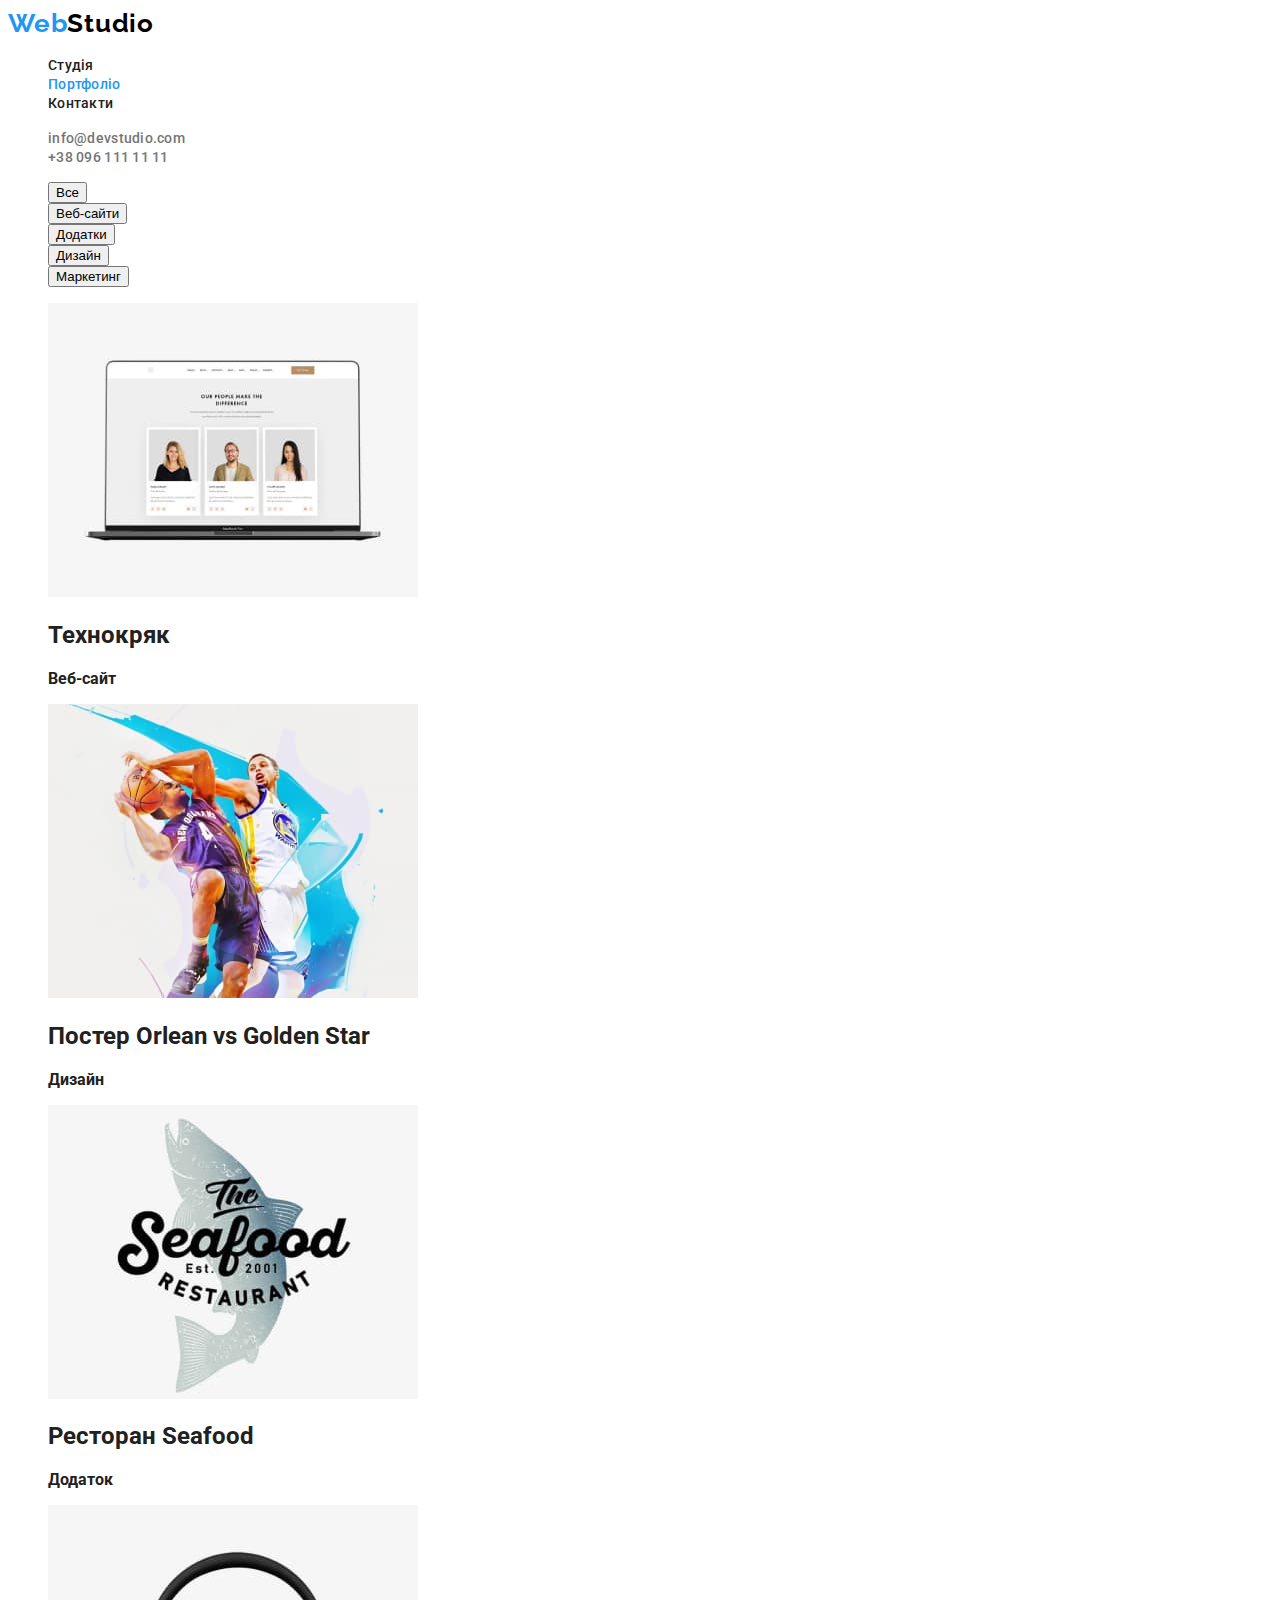
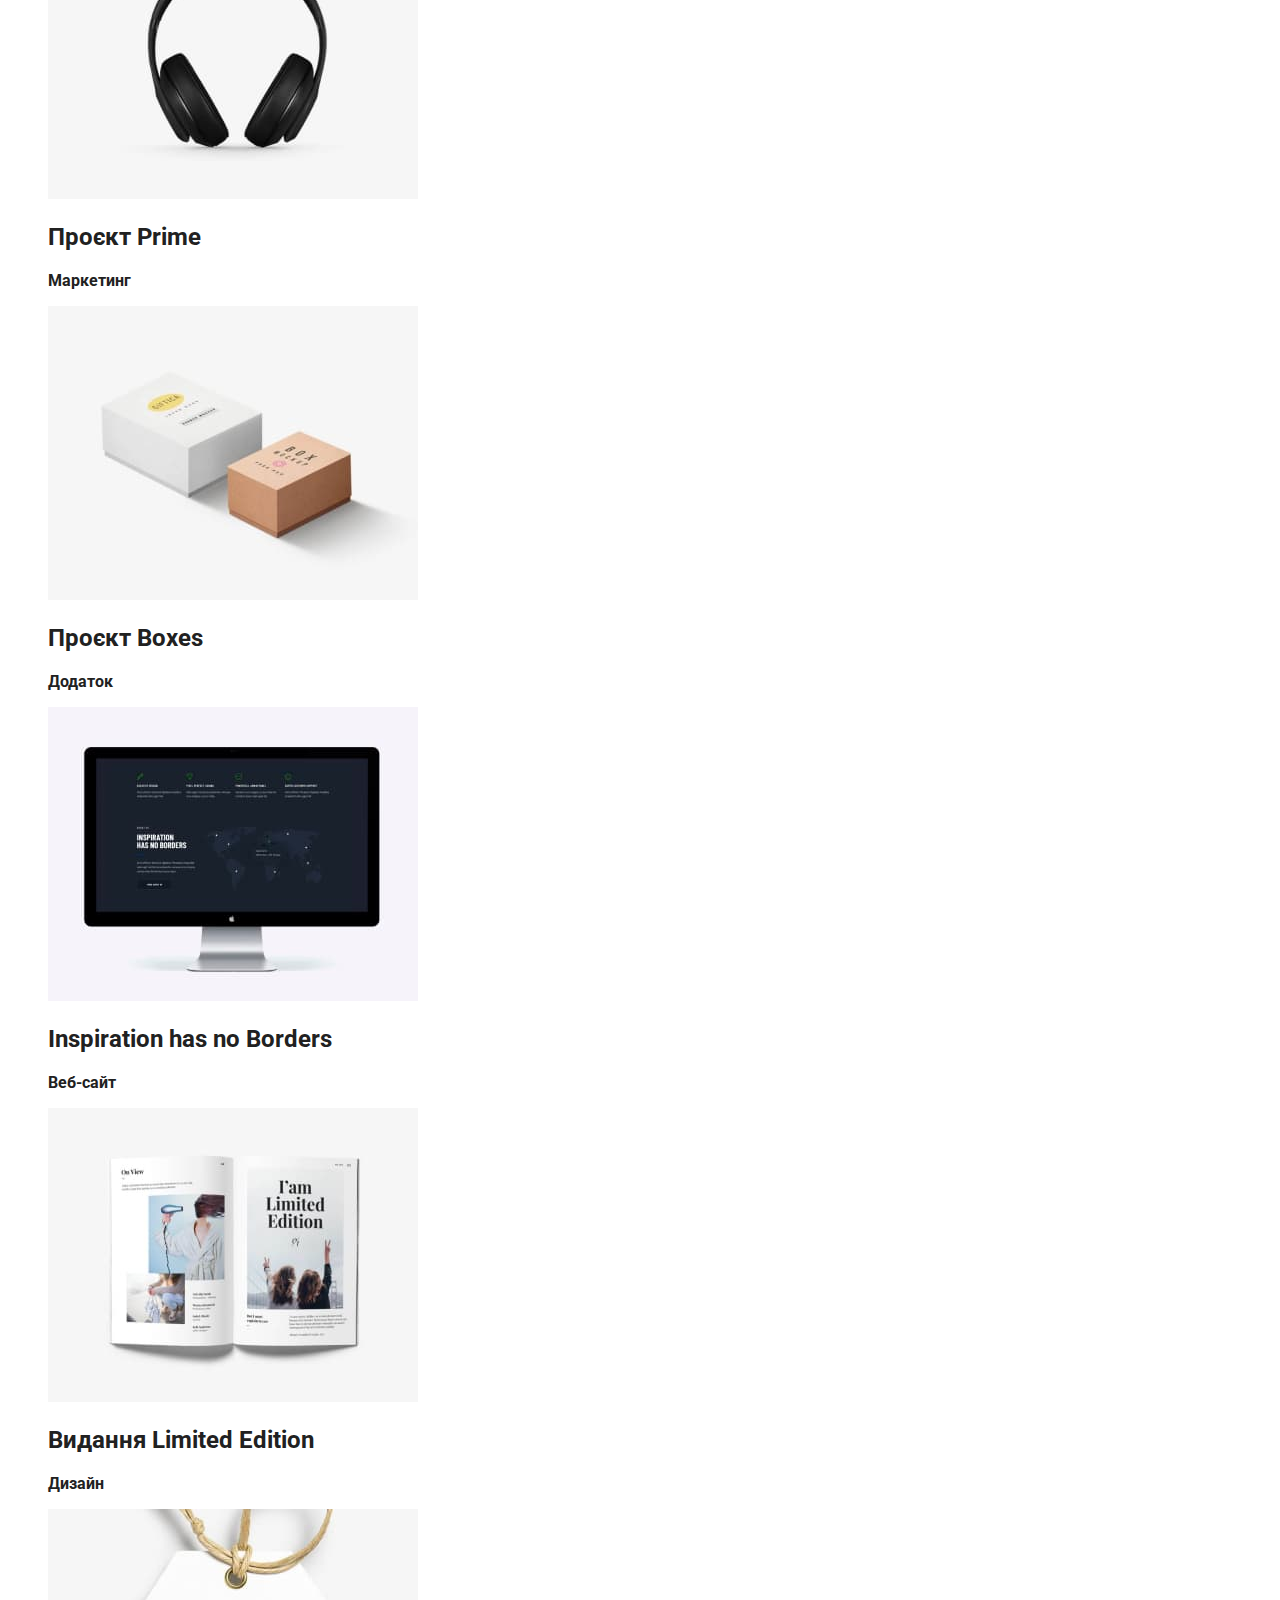
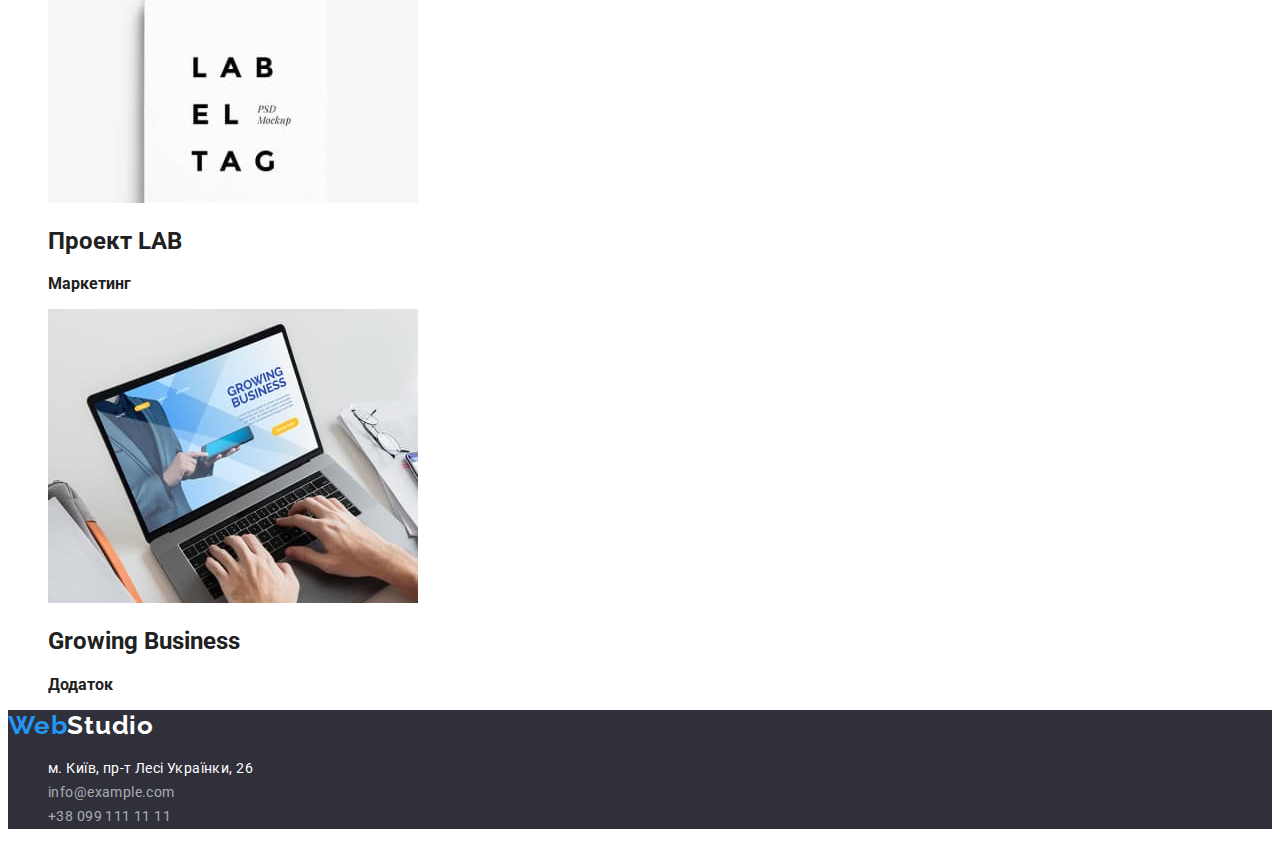
==== commit f87a5cf5: "End 1st page" ====
--- a/portfolio.html
+++ b/portfolio.html
@@ -4,104 +4,112 @@
         <meta charset="UTF-8">
         <meta http-equiv="X-UA-Compatible" content="IE=edge">
         <meta name="viewport" content="width=device-width, initial-scale=1.0">
-        <title>WebStudio</title>
+        <title>WebStudio</title>     
+        <link rel="preconnect" href="https://fonts.googleapis.com">
+        <link rel="preconnect" href="https://fonts.gstatic.com" crossorigin>
+        <link href="https://fonts.googleapis.com/css2?family=Raleway:wght@700&family=Roboto:wght@400;500;700;900&display=swap" rel="stylesheet">
         <link rel="stylesheet" href="./css/styles.css">
-
+    
     </head>
     <body>
-        <header>          
-            <nav class="nav">
-                <a 
-                lang="en"
-                href="/">
-                    WebStudio
-                </a>
-                <ul class="nav-list ">
-                    <li><a href="./index.html">Студія</a></li>
-                    <li><a href="./">Портфоліо</a></li>
-                    <li><a href="">Контакти</a></li>
+        <header class="header">          
+                <nav class="nav">
+                    <a lang="en"href="/" class="logo link">
+                        Web<span class="part-logo">Studio</span>
+                    </a>
+                    <ul class="site-nav list">
+                        <li class="nav-list"><a href="./index.html" class="nav-link link">Студія</a></li>
+                        <li class="nav-list"><a href="./" class="nav-link link current">Портфоліо</a></li>
+                        <li class="nav-list"><a href="" class="nav-link link">Контакти</a></li>
+                    </ul>
+                </nav> 
+            
+                    <ul class="nav-contact list">
+                        <li class="nav-contact-item"><a href="mailto:info@devstudio.com" class="nav-contact-mail link">info@devstudio.com</a> </li>                
+                        <li class="nav-contact-item"><a href="tel:+380961111111" class="nav-contact-phone link">+38 096 111 11 11</a> </li>
+                    </ul>
+                
+        </header>           
+        <main>
+            <section class="gallery">
+                <h1 class="gallery-title" hidden>Галерея</h1>
+                <ul class="gallery-buttons list">
+                    <li class="gallery-buttons-link"><button>Все</button></li>
+                    <li class="gallery-buttons-link"><button>Веб-сайти</button></li>
+                    <li class="gallery-buttons-link"><button>Додатки</button></li>
+                    <li class="gallery-buttons-link"><button>Дизайн</button></li>
+                    <li class="gallery-buttons-link"><button>Маркетинг</button></li>
                 </ul>
-            </nav>
+                <ul class="portfolio list">
+                    <li class="portfolio-list">
+                        <img class="portfolio-img" src="./images/portfolio/img1.jpg" alt="Веб-сторінка" width="370" height="294">
+                        <h2 class="portfolio-title">Технокряк</h2>
+                        <p class="portfolio-text">Веб-сайт</p>
+                    </li>
+                    <li class="portfolio-list">
+                        <img class="portfolio-img" src="./images/portfolio/img2.jpg" alt="Баскетбол" width="370" height="294">
+                        <h2 class="portfolio-title">Постер<span lang="en"> Orlean vs Golden Star</span></h2>
+                        <p class="portfolio-text">Дизайн</p>
+                    </li>
+                    <li class="portfolio-list">
+                        <img class="portfolio-img" src="./images/portfolio/img3.jpg" alt="Логотип компанії" width="370" height="294">
+                        <h2 class="portfolio-title">Ресторан <span lang="en">Seafood</span></h2>
+                        <p class="portfolio-text">Додаток</p>
+                    </li>
+                    <li class="portfolio-list">
+                        <img class="portfolio-img" src="./images/portfolio/img4.jpg" alt="Навушники" width="370" height="294">
+                        <h2 class="portfolio-title">Проєкт <span lang="en">Prime</span></h2>
+                        <p class="portfolio-text">Маркетинг</p>
+                    </li>
+                    <li class="portfolio-list">
+                        <img class="portfolio-img" src="./images/portfolio/img5.jpg" alt="Коробки різного кольору" width="370" height="294">
+                        <h2 class="portfolio-title">Проєкт <span lang="en">Boxes</span></h2>
+                        <p class="portfolio-text">Додаток</p>
+                    </li>
+                    <li class="portfolio-list">
+                        <img class="portfolio-img" src="./images/portfolio/img6.jpg" alt="Комп`ютер Apple" width="370" height="294">
+                        <h2 class="portfolio-title" lang="en">Inspiration has no Borders</h2>
+                        <p class="portfolio-text">Веб-сайт</p>
+                    </li>     
+                    <li class="portfolio-list">
+                        <img class="portfolio-img" src="./images/portfolio/img7.jpg" alt="Книга з ілюстраціями" width="370" height="294">
+                        <h2 class="portfolio-title">Видання <span lang="en">Limited Edition</span></h2>
+                        <p class="portfolio-text">Дизайн</p>
+                    </li>
+                    <li class="portfolio-list">
+                        <img class="portfolio-img" src="./images/portfolio/img8.jpg" alt="Тег з назвою" width="370" height="294">
+                        <h2 class="portfolio-title">Проект <span lang="en">LAB</span></h2>
+                        <p class="portfolio-text">Маркетинг</p>
+                    </li>
+                    <li class="portfolio-list">
+                        <img class="portfolio-img" src="./images/portfolio/img9.jpg" alt="Робота за ноутбуком" width="370" height="294">
+                        <h2 class="portfolio-title" lang="en">Growing Business</h2>
+                        <p class="portfolio-text">Додаток</p>
+                    </li>
+                </ul>
+            </section>
 
-<section class="gallery">
-    <h1 class="gallery-title" hidden>Галерея</h1>
-    <ul class="gallery-buttons">
-        <li class="gallery-buttons-link"><button>Все</button></li>
-        <li class="gallery-buttons-link"><button>Веб-сайти</button></li>
-        <li class="gallery-buttons-link"><button>Додатки</button></li>
-        <li class="gallery-buttons-link"><button>Дизайн</button></li>
-        <li class="gallery-buttons-link"><button>Маркетинг</button></li>
-    </ul>
-    <ul class="portfolio">
-        <!-- langf????? -->
-        <li class="portfolio-list">
-            <img class="portfolio-img" src="./images/portfolio/img1.jpg" alt="Веб-сторінка" width="370" height="294">
-            <h2 class="portfolio-title">Технокряк</h2>
-            <p class="portfolio-text">Веб-сайт</p>
-        </li>
-        <li class="portfolio-list">
-            <img class="portfolio-img" src="./images/portfolio/img2.jpg" alt="Баскетбол" width="370" height="294">
-            <h2 class="portfolio-title" lang="en">Постер New Orlean vs Golden Star</h2>
-            <p class="portfolio-text">Дизайн</p>
-        </li>
-        <li class="portfolio-list">
-            <img class="portfolio-img" src="./images/portfolio/img3.jpg" alt="Логотип компанії" width="370" height="294">
-            <h2 class="portfolio-title">Ресторан Seafood</h2>
-            <p class="portfolio-text">Додаток</p>
-        </li>
-        <li class="portfolio-list">
-            <img class="portfolio-img" src="./images/portfolio/img4.jpg" alt="Навушники" width="370" height="294">
-            <h2 class="portfolio-title">Проєкт Prime</h2>
-            <p class="portfolio-text">Маркетинг</p>
-        </li>
-        <li class="portfolio-list">
-            <img class="portfolio-img" src="./images/portfolio/img5.jpg" alt="Коробки різного кольору" width="370" height="294">
-            <h2 class="portfolio-title">Проєкт Boxes</h2>
-            <p class="portfolio-text">Додаток</p>
-        </li>
-        <li class="portfolio-list">
-            <img class="portfolio-img" src="./images/portfolio/img6.jpg" alt="Комп`ютер Apple" width="370" height="294">
-            <h2 class="portfolio-title" lang="en">Inspiration has no Borders</h2>
-            <p class="portfolio-text">Веб-сайт</p>
-        </li>     
-        <li class="portfolio-list">
-            <img class="portfolio-img" src="./images/portfolio/img7.jpg" alt="Книга з ілюстраціями" width="370" height="294">
-            <h2 class="portfolio-title">Видання Limited Edition</h2>
-            <p class="portfolio-text">Дизайн</p>
-        </li>
-        <li class="portfolio-list">
-            <img class="portfolio-img" src="./images/portfolio/img8.jpg" alt="Тег з назвою" width="370" height="294">
-            <h2 class="portfolio-title">Проект LAB</h2>
-            <p class="portfolio-text">Маркетинг</p>
-        </li>
-        <li class="portfolio-list">
-            <img class="portfolio-img" src="./images/portfolio/img9.jpg" alt="Робота за ноутбуком" width="370" height="294">
-            <h2 class="portfolio-title" lang="en">Growing Business</h2>
-            <p class="portfolio-text">Додаток</p>
-        </li>
-    </ul>
-</section>
+        </main>
 
 
+        <footer class="footer">
+            <a lang="en" href="/" class="logo link"> 
+                Web<span class="part-logo">Studio</span></a>
 
-
-            <footer>
-                <a lang="en" href="/"> WebStudio</a>
-        
-                <address>
-                    <ul class="list">
-                        <li>
-                            <a href="https://www.google.com/maps/d/embed?mid=10uSM3H-mIU3GznYo2szRIEphczw&hl=en_US&ehbc=2E312F" target="_blank">м. Київ, пр-т Лесі Українки, 26
-                            </a>
-                        </li>
-                        <li>
-                            <a href="mailto:info@example.com">info@example.com</a>
-                        </li>
-                        <li>  
-                            <a href="tel:+380991111111">+38 099 111 11 11</a>                   
-                        </li>
-                    </ul>                         
-                </address>
-            </footer>
-            </body>
-            </html>+            <address class="address">
+                <ul class="address-list list">
+                    <li class="address-item">
+                        <a class="address-link location link" href="https://www.google.com/maps/d/embed?mid=10uSM3H-mIU3GznYo2szRIEphczw&hl=en_US&ehbc=2E312F" target="_blank">м. Київ, пр-т Лесі Українки, 26
+                        </a>
+                    </li>
+                    <li class="address-item">
+                        <a class="address-link link" href="mailto:info@example.com">info@example.com</a>
+                    </li> 
+                    <li class="address-item">  
+                        <a class="address-link link" href="tel:+380991111111">+38 099 111 11 11</a>                   
+                    </li>
+                </ul>                         
+            </address>
+        </footer>
+    </body>
+</html>--- a/css/styles.css
+++ b/css/styles.css
@@ -1,11 +1,21 @@
 :root {
-
+    --main-black-color: #212121;
+    --secondary-black-color: black;
+    --text-color: #757575;
+    --accent-color-blue: #2196F3;
+    --accent-color-white: #FFFFFF;
+    --extra-blue: #188CE8;
+    --bg-dark: #2F303A;
+    --bg-light: #F5F4FA;
+    --address-color: rgba(255, 255, 255, 0.6);
+    --main-font-family: Roboto, sans-serif;
 }
 
 body {
-    background-color: #FFFFFF;
-    color: #212121;
+    background-color: var(--accent-color-white);
+    color: var(--main-black-color);
     font-family: Roboto, sans-serif;
+    font-weight: 700;
 }
 /* =======START COMPONENTS======= */
 .list {
@@ -13,6 +23,8 @@
 }
 .link {
     text-decoration: none;
+    font-style: normal; 
+    color: var(--main-black-color);
 }
 
 /* =======END COMPONENTS=======*/
@@ -20,95 +32,75 @@
 /* =======START HEADER======= */
 .logo {
     font-family: 'Raleway', sans-serif;
-    font-weight: 700;
     font-size: 26px;
     line-height: 1.19;
     letter-spacing: 0.03em;
-    color: black;
+    color: var(--accent-color-blue);
+
 }
-.start-logo {
-    font-family: 'Raleway', sans-serif;
-    font-weight: 700;
-    font-size: 26px;
-    line-height: 1.19;
-    letter-spacing: 0.03em;
-    color: #2196F3;
+.part-logo {
+    color: var(--secondary-black-color);
+}
+.site-nav .link.current {
+    color: var(--accent-color-blue);
 }
 .site-nav .link {
-    color: #212121;
-}
-.site-nav .link:hover,
-.site-nav .link:focus {
-    color: #2196F3;
-}
-
-
-.site-nav-list {
     font-weight: 500;
     font-size: 14px;
     line-height: 1.14;
     letter-spacing: 0.02em;
+    color: var(--main-black-color);
 }
-/* .site-nav .link {
+.site-nav .link:hover,
+.site-nav .link:focus {
+    color: var(--accent-color-blue);
+}
+
+.nav-contact .link {
     font-weight: 500;
     font-size: 14px;
     line-height: 1.14;
     letter-spacing: 0.02em;
-} */
-
-.nav-contact .link{
-    color: #757575;
-}
-.nav-contact-item {
-    font-family: 'Roboto',sans-serif;
-    font-weight: 500;
-    font-size: 14px;
-    line-height: 1.14;
-    letter-spacing: 0.02em;
+    color: var(--text-color);
 }
 .nav-contact .link:hover,
 .nav-contact .link:focus {
-    color: #2196F3; 
+    color: var(--accent-color);
 }
 /* =======END HEADER======= */
 /* =======START HERO======= */
 .hero {
-    background-color: #2F303A;
+    background-color: var(--bg-dark);
 }
 .hero-title {
-    font-family: 'Roboto';
     font-weight: 900;
     font-size: 44px;
     line-height: 1.36;
     text-align: center;
     letter-spacing: 0.06em;
     text-transform: uppercase;
-    color: #FFFFFF;
+    color: var(--accent-color-white);
 }
 .button {
-    font-family: 'Roboto';
+    font-family: inherit;
     font-weight: 700;
     font-size: 16px;
     line-height: 1.88;
-    /* display: flex;
-    align-items: center; */
     text-align: center;
     letter-spacing: 0.06em;
-    color: #FFFFFF;
-    background-color: #2196F3;
+    color: var(--accent-color-white);
+    background-color: var(--accent-color-blue);
     cursor:pointer;
 }
 .button:hover,
 .button:focus {
-    color: #FFFFFF;
-    background-color:#188CE8;
+    color: var(--accent-color-white);
+    background-color: var(--extra-blue);
 }
 /* =======END HERO======= */
 
 /* =======START FEAUTURES======= */
 .title-feautures {
-    font-family: 'Roboto';
-    font-weight: 700;
     font-size: 14px;
     line-height: 1.14;
     letter-spacing: 0.03em;
@@ -116,64 +108,66 @@
     /* последние значение отличаются */
 }
 .text-feautures {
-    font-family: 'Roboto';
     font-weight: 400;
     font-size: 14px;
     line-height: 1.71;
     letter-spacing: 0.03em;
-    color: #757575;
+    color: var(--text-color);
 }
 /* =======END FEAUTURES======= */
 
 .about-title {
-    font-family: 'Roboto';
-    font-weight: 700;
     font-size: 36px;
     line-height: 1.17;
     text-align: center;
     letter-spacing: 0.03em;
-    color: #212121;
 }
 /* IMG */
 /* =======START TEAM======= */
 .team {
-    background-color: #F5F4FA;
+    background-color: var(--bg-light);
 }
 .team-title {
-    font-family: 'Roboto';
-    font-weight: 700;
     font-size: 36px;
     line-height: 1.17;
     text-align: center;
     letter-spacing: 0.03em;
-    color: #212121;
 }
-=======END TEAM=======
-font-family: 'Roboto';
-font-style: normal;
-font-weight: 500;
-font-size: 16px;
-line-height: 19px;
-/* identical to box height */
+.team-subtitle {
+    font-weight: 500;
+    font-size: 16px;
+    line-height: 1.19;
+    text-align: center;
+    letter-spacing: 0.03em;
+}
 
-text-align: center;
-letter-spacing: 0.03em;
-
-color: #212121;
+.team-position {
+    font-weight: 400;
+    font-size: 16px;
+    line-height: 1.19;
+    text-align: center;
+    letter-spacing: 0.03em; 
+    color: var(--text-color);
+}
+/* =======END TEAM======= */
+/* =======START FOOTER======= */
+.footer {
+    background-color: var(--bg-dark);
+    
+}
+.footer .part-logo {
+    color: var(--accent-color-white);
+}
+.address-link {
+    color: var(--address-color);
+    font-weight: 400;
+    font-size: 14px;
+    line-height: 1.71;
+    letter-spacing: 0.03em;
+}
+.address-item .location {
+    color: var(--accent-color-white);
+}
+/* =======END FOOTER======= */
 
 
-
-/* 
-Raleway bold 
-Roboto medium, black,bold, regular,
-Roboto regular-основной
-*/
-
-/* еще черній #000000; */
-/*  основнойчерный #212121;поменяла */
-/* абзац и хедер #757575;поменяла*/
-/* акцент синий #2196F3; */
-/* фон акцент белій #FFFFFF; */
-/* фон hero #2F303A */
-/* футер  rgba(255, 255, 255, 0.6) телефон ипочта *
-ФОН НАША КОМАНДА #F5F4FA /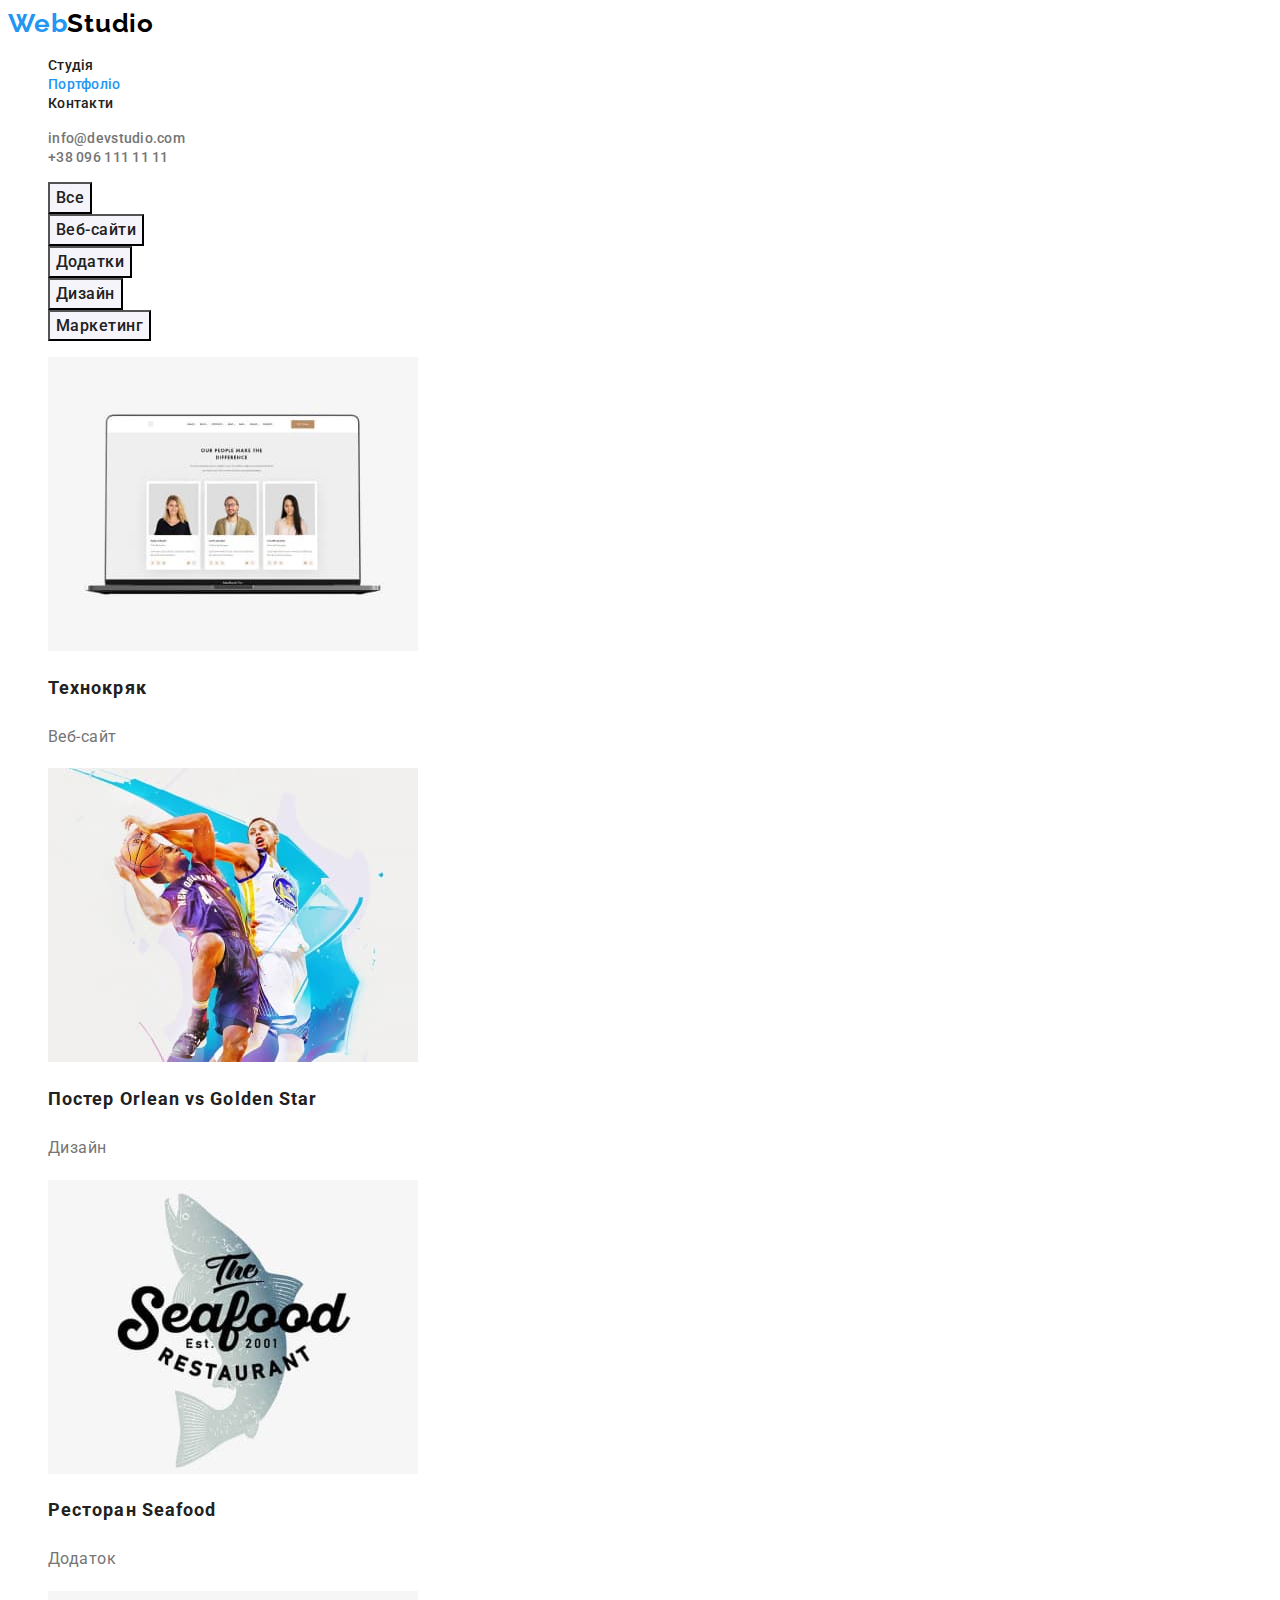
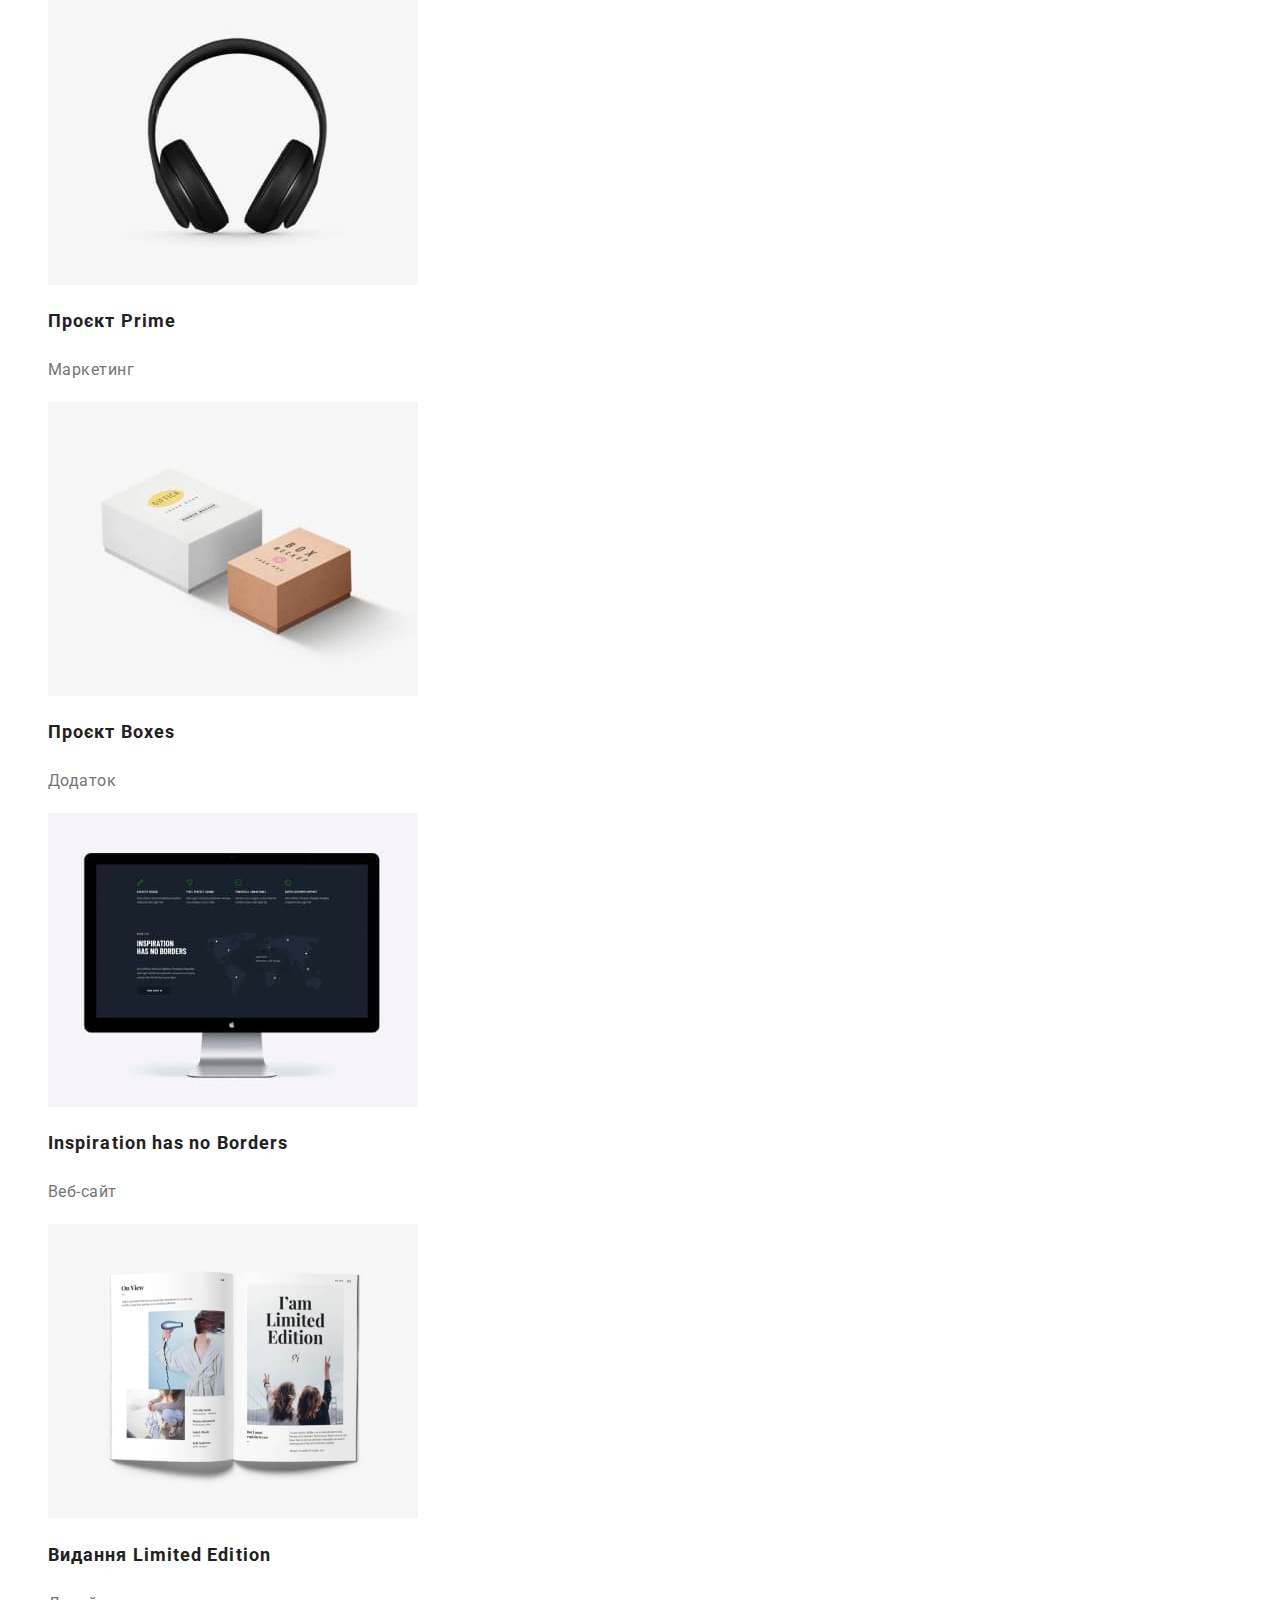
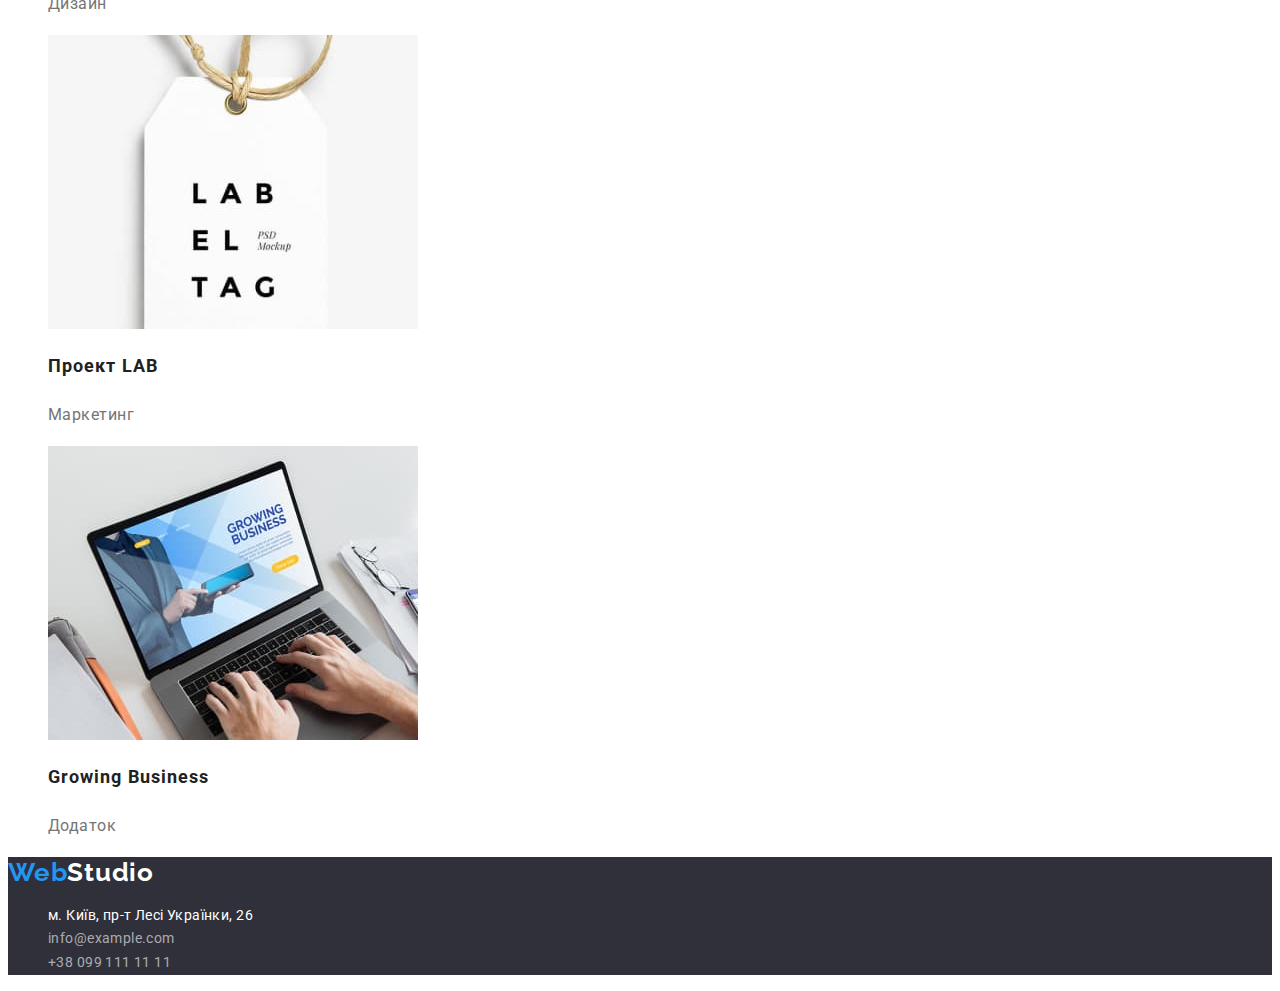
==== commit b972d178: "end text & color" ====
--- a/portfolio.html
+++ b/portfolio.html
@@ -14,7 +14,7 @@
     <body>
         <header class="header">          
                 <nav class="nav">
-                    <a lang="en"href="/" class="logo link">
+                    <a lang="en" href="/" class="logo link">
                         Web<span class="part-logo">Studio</span>
                     </a>
                     <ul class="site-nav list">
@@ -33,12 +33,12 @@
         <main>
             <section class="gallery">
                 <h1 class="gallery-title" hidden>Галерея</h1>
-                <ul class="gallery-buttons list">
-                    <li class="gallery-buttons-link"><button>Все</button></li>
-                    <li class="gallery-buttons-link"><button>Веб-сайти</button></li>
-                    <li class="gallery-buttons-link"><button>Додатки</button></li>
-                    <li class="gallery-buttons-link"><button>Дизайн</button></li>
-                    <li class="gallery-buttons-link"><button>Маркетинг</button></li>
+                <ul class="gallery-list list">
+                    <li class="gallery-link"><button type="button" class="gallery-button">Все</button></li>
+                    <li class="gallery-link"><button type="button" class="gallery-button">Веб-сайти</button></li>
+                    <li class="gallery-link"><button type="button" class="gallery-button">Додатки</button></li>
+                    <li class="gallery-link"><button type="button" class="gallery-button">Дизайн</button></li>
+                    <li class="gallery-link"><button type="button" class="gallery-button">Маркетинг</button></li>
                 </ul>
                 <ul class="portfolio list">
                     <li class="portfolio-list">
@@ -99,7 +99,7 @@
             <address class="address">
                 <ul class="address-list list">
                     <li class="address-item">
-                        <a class="address-link location link" href="https://www.google.com/maps/d/embed?mid=10uSM3H-mIU3GznYo2szRIEphczw&hl=en_US&ehbc=2E312F" target="_blank">м. Київ, пр-т Лесі Українки, 26
+                        <a class="address-link location link" href="https://www.google.com/maps/d/embed?mid=10uSM3H-mIU3GznYo2szRIEphczw&hl=en_US&ehbc=2E312F" rel="noopener noreferrer" target="_blank">м. Київ, пр-т Лесі Українки, 26
                         </a>
                     </li>
                     <li class="address-item">
--- a/css/styles.css
+++ b/css/styles.css
@@ -6,7 +6,7 @@
     --accent-color-white: #FFFFFF;
     --extra-blue: #188CE8;
     --bg-dark: #2F303A;
-    --bg-light: #F5F4FA;
+    --bg-light: #F5F4FA; 
     --address-color: rgba(255, 255, 255, 0.6);
     --main-font-family: Roboto, sans-serif;
 }
@@ -65,7 +65,7 @@
 }
 .nav-contact .link:hover,
 .nav-contact .link:focus {
-    color: var(--accent-color);
+    color: var(--accent-color-blue);
 }
 /* =======END HEADER======= */
 /* =======START HERO======= */
@@ -165,9 +165,41 @@
     line-height: 1.71;
     letter-spacing: 0.03em;
 }
+.address .link:hover,
+.address .link:focus {
+    color: var(--accent-color-blue);
+}
 .address-item .location {
     color: var(--accent-color-white);
 }
 /* =======END FOOTER======= */
 
 
+/* =======START PORTFOLIO PAGE======= */
+.gallery-button {
+    font-family: inherit;
+    font-weight: 500;
+    font-size: 16px;
+    line-height: 1.62;
+    letter-spacing: 0.03em;
+    color: inherit;
+    background-color: var(--bg-light);
+}
+.gallery-button:hover,
+.gallery-button:focus {
+    color: var(--accent-color-white);
+    background-color: var(--accent-color-blue);
+}
+.portfolio-title {
+    font-size: 18px;
+    line-height: 2.00;
+    letter-spacing: 0.06em;
+}
+.portfolio-text {
+    font-weight: 400;
+    font-size: 16px;
+    line-height: 1.88;
+    letter-spacing: 0.03em;
+    color: var(--text-color);
+}
+/* =======END PORTFOLIO PAGE======= */